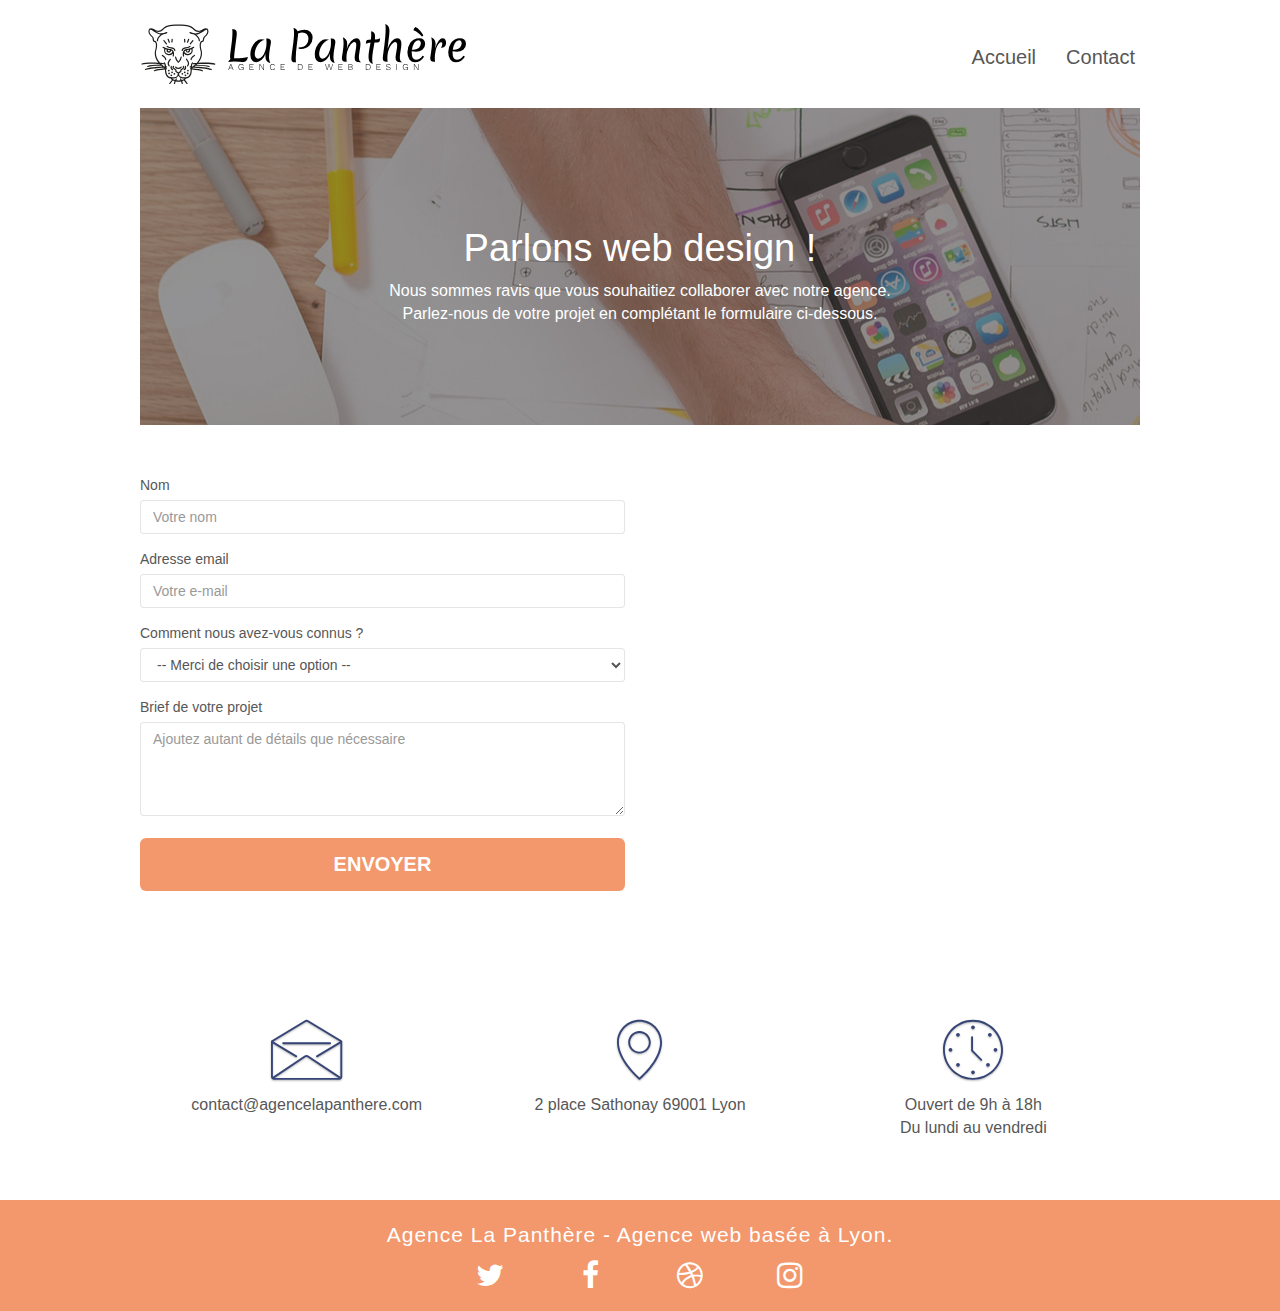
==== Page-contact.html @ b74ed794 "btn contact et correction img" ====
<!doctype html>
<html lang="fr">
<head>
    <meta charset="utf-8">
    <meta name="keywords" content="">
    <meta name="description" content="">
    <meta name="viewport" content="width=device-width, initial-scale=1, viewport-fit=cover">
    
	<link rel="shortcut icon" type="image/png" href="favicon.jpg">
	<link rel="stylesheet" href="https://cdnjs.cloudflare.com/ajax/libs/font-awesome/6.1.1/css/all.min.css" integrity="sha512-KfkfwYDsLkIlwQp6LFnl8zNdLGxu9YAA1QvwINks4PhcElQSvqcyVLLD9aMhXd13uQjoXtEKNosOWaZqXgel0g==" crossorigin="anonymous" referrerpolicy="no-referrer">
	<link rel="stylesheet" type="text/css" href="css/bootstrap.css">
	<link rel="stylesheet" type="text/css" href="style.css">
	<link rel="stylesheet" type="text/css" href="css/font-awesome.css">
	<link rel="stylesheet" type="text/css" href="css/et-line.css">
	
	<script src="/js/jquery-v2-1-0.min.js" defer></script>
	<script src="/js/bootstrap.min.js" defer></script>
	<script src="/js/blocs.min.js" defer></script>
	<script src="/js/jqBootstrapValidation.min.js" defer></script>
	<script src="/js/formHandler.min.js" defer></script>

    <title>page2</title>
    
<!-- Analytics -->
 
<!-- Analytics END -->
</head>
<body>

<!-- Principal conteneur -->
<div class="page-container">
    
<!-- bloc-0 -->
	<header class="bloc bgc-white l-bloc " id="bloc-0">
		<div class="container bloc-sm">
			<nav class="navbar row">

				<div class="navbar-header">
					<a class="navbar-brand" href="index.html">
						<img src="img/logo/agence-la-panthere-monochrome.svg" alt="atlanta web design logo" height="40">
					</a>

					<button id="nav-toggle" type="button" class="ui-navbar-toggle navbar-toggle" 
					data-toggle="collapse" data-target=".navbar-1">
						<span class="sr-only">Toggle navigation</span><span class="icon-bar"></span>
						<span class="icon-bar"></span>
						<span class="icon-bar"></span>
					</button>
				</div>

				<div class="collapse navbar-collapse navbar-1 special-dropdown-nav">
					<ul class="site-navigation nav navbar-nav">
						<li>
							<a href="index.html">Accueil</a>
						</li>
						<li>
							<a href="Page-contact.html">Contact</a>
						</li>
					</ul>
				</div>

			</nav>
		</div>
	</header>
	<!-- bloc-0 END -->

	
	<!-- <main> -->
	<div class="" id="bloc-6">

		<!-- bloc-6 -->
		<div class="container bloc-lg bg-banniere">

			<div class="row">

				<div class="col-sm-12">
					<h1 class="text-center hero-bloc-text tc-white">
						Parlons web design !
					</h1>
					<p class="text-center mg-lg tc-white tight-width-whitespace">
						Nous sommes ravis que vous souhaitiez collaborer avec notre agence.<br>
						Parlez-nous de votre projet en complétant le formulaire ci-dessous.
					</p>
				</div>
			</div>
		</div>
		<!-- bloc-6 END -->

		<!-- bloc-7 -->
		<div class="bloc bgc-white l-bloc" id="bloc-7">

		<div class="container bloc-md">
			<div class="row">

				<div class="col-sm-6">
					<form id="form_1" method="post" action="includes/form_1.php" novalidate data-success-msg="Your message has been sent." data-fail-msg="Sorry it seems that our mail server is not responding, Sorry for the inconvenience!">
						
						<div class="form-group">
							<label for="name">Nom</label>
							<input id="name" class="form-control" type="text" name="name" placeholder="Votre nom" required>
						</div>

						<div class="form-group">
							<label for="email">Adresse email</label>
							<input id="email" class="form-control" type="email" name="email" placeholder="Votre e-mail" required>
						</div>

						<div class="form-group">
							<label for="input_504">Comment nous avez-vous connus ?</label>
							<!-- <label>Comment nous avez-vous connus ?</label> -->
							<select class="form-control" required id="input_504" name="input_504">
								<option value="">-- Merci de choisir une option --</option>
								<!-- mettre la premiere en default et modifier le nom value 1 en un nom comprehensible pour créer les données après par exemple "bouche-oreille" -->
								<option value="value1">Bouche à oreille</option>
								<option value="">Site internet de la société</option>
								<option value="">Sur un forum de discussion</option>
								<option value="">Sur les réseaux sociaux (Facebook, Twitter...)</option>
								<option value="">Via un moteur de recherche (Google, Yahoo...)</option>
								<option value="">Via un autre site web (Annuaires...)</option>
								<option value="">Autre</option>
							</select>
						</div>

						<div class="form-group">
							<label for="message">Brief de votre projet<br></label>
							<textarea id="message" class="form-control" rows="4" cols="50" name="message" placeholder="Ajoutez autant de détails que nécessaire" required></textarea>
						</div> 

						<button class="bloc-button btn btn-lg btn-block cta-hero btn-atomic-tangerine" type="submit">
							Envoyer
						</button>

					</form>
				</div>

				<div class="col-sm-6">
					<div>
						<iframe src="https://www.google.com/maps/embed?pb=!1m18!1m12!1m3!1d2783.0831373703313!2d4.827973250972213!3d45.76952407900319!2m3!1f0!2f0!3f0!3m2!1i1024!2i768!4f13.1!3m3!1m2!1s0x47f4eb020f3664e9%3A0x13e3d71752922c1f!2s2%20Pl.%20Sathonay%2C%2069001%20Lyon!5e0!3m2!1sfr!2sfr!4v1665132279174!5m2!1sfr!2sfr"
								width="500" height="400" style="border:0;" allowfullscreen="" loading="lazy" referrerpolicy="no-referrer-when-downgrade">
						</iframe>
					</div>
				</div>

			</div>
		</div>

			<div class="container bloc-md">

				<div class="row voffset-lg med-width-whitespace">

					<div class="col-sm-4">
					
						<div class="text-center">
							<span class="et-icon-envelope sm-shadow icon-dark-slate-blue icons icon-lg"></span>
							<!-- <i class="icon-lg icon-dark-slate-blue icons sm-shadow icon-lg fa-regular fa-envelope text-center"></i> -->
							<p class="text-center">
								contact@agencelapanthere.com
							</p>
						</div>
				
					</div>

					<div class="col-sm-4">
						
						<div class="text-center">
							<span class="et-icon-map-pin sm-shadow icon-dark-slate-blue icons icon-lg"></span>
							<!-- <i class="icon-lg icon-dark-slate-blue icons sm-shadow icon-lg fa-solid fa-location-dot text-center"></i> -->
							<p class="text-center">
								2 place Sathonay
								69001 Lyon
							</p>
						</div>
				
					</div>

					<div class="col-sm-4">
		
						<div class="text-center">
							<span class="et-icon-clock sm-shadow icon-dark-slate-blue icons icon-lg"></span>
							<!-- <i class="icon-lg icon-dark-slate-blue icons sm-shadow icon-lg fa-regular fa-clock text-center"></i> -->
							<!-- <i class="fa-regular fa-calendar-days"></i> -->
							<!-- <span class="bi bi-clock icon-lg icon-dark-slate-blue icons sm-shadow icon-lg"></span> -->
							<p class="text-center">
								Ouvert de 9h à 18h<br>
								Du lundi au vendredi
							</p>
						</div>
		
					</div>


					</div>
			</div>
		</div>
		<!-- bloc-7 END -->

		

	</div>


	<!-- ScrollToTop Button -->
	<a class="bloc-button btn btn-d scrollToTop" onclick="scrollToTarget('1')"><span class="fa fa-chevron-up"></span></a>
	<!-- ScrollToTop Button END-->


	<!-- Footer - bloc-8 -->
	<footer class="bloc bgc-atomic-tangerine d-bloc" id="bloc-8">
		<div class="container bloc-sm">
			<div class="row">
				<div class="col-sm-12">
					<p class="text-center white">
						Agence La Panthère - Agence web basée à Lyon.<br>
					</p>
					<div class="row row-no-gutters social">
						<div class="col-sm-3">
							<div class="text-center">
								<a aria-label="lien-twitter" class="social" href="#">
									<span class="fa fa-twitter icon-md"></span>
								</a>
							</div>
						</div>
						<div class="col-sm-3">
							<div class="text-center">
								<a aria-label="lien facebook" class="social" href="#">
									<span class="fa fa-facebook icon-md"></span>
								</a>
							</div>
						</div>
						<div class="col-sm-3">
							<div class="text-center">
								<a aria-label="lien-dribble" class="social" href="#">
									<span class="fa fa-dribbble icon-md"></span></a>
							</div>
						</div>
						<div class="col-sm-3">
							<div class="text-center">
								<a aria-label="lien-instagram" class="social" href="#">
									<span class="fa fa-instagram icon-md"></span>
								</a>
							</div>
						</div>
					</div>
				</div>
			</div>
		</div>
	</footer>
	<!-- Footer - bloc-8 END -->

</div>
<!-- Principal conteneur END -->

</body>
</html>
---- style.css ----
body {
    margin: 0;
    padding: 0;
    background: #FFF;
    overflow-x: hidden;
    -webkit-font-smoothing: antialiased;
    -moz-osx-font-smoothing: grayscale;
}

a,
button {
    transition: all .3s ease-in-out;
    outline: none!important;
}

a:hover {
    text-decoration: none;
    cursor: pointer;
    transform:scale(1.1);
    color: #F3976C !important;
}


#page-loading-blocs-notifaction {
    position: fixed;
    top: 0;
    bottom: 0;
    width: 100%;
    z-index: 100000;
    background: #FFFFFF url("img/pageload-spinner.gif") no-repeat center center;
}

.bloc {
    width: 100%;
    clear: both;
    background: 50% 50% no-repeat;
    padding: 0 50px;
    -webkit-background-size: cover;
    -moz-background-size: cover;
    -o-background-size: cover;
    background-size: cover;
    position: relative;
}

.bloc .container {
    padding-left: 0;
    padding-right: 0;
}

.bloc-lg {
    padding: 100px 50px;
}

.bloc-md {
    padding: 50px;
}

.bloc-sm {
    padding: 20px 50px;
}

.bg-center,
.bg-l-edge,
.bg-r-edge,
.bg-t-edge,
.bg-b-edge,
.bg-tl-edge,
.bg-bl-edge,
.bg-tr-edge,
.bg-br-edge,
.bg-repeat {
    -webkit-background-size: auto!important;
    -moz-background-size: auto!important;
    -o-background-size: auto!important;
    background-size: auto!important;
}

.bg-repeat {
    background: repeat;
}

.bg-t-edge {
    background: top no-repeat;
}

.bloc-bg-texture::before {
    content: "";
    background-size: 2px 2px;
    position: absolute;
    top: 0;
    bottom: 0;
    left: 0;
    right: 0;
}

.texture-paper::before {
    background: url("img/textures/texture-paper.png");
    background-size: 280px 280px;
}

.b-parallax {
    background-attachment: fixed;
}

.d-bloc {
    color: rgba(255, 255, 255, .7);
}

.d-bloc button:hover {
    color: rgba(255, 255, 255, .9);
}

.d-bloc .icon-round,
.d-bloc .icon-square,
.d-bloc .icon-rounded,
.d-bloc .icon-semi-rounded-a,
.d-bloc .icon-semi-rounded-b {
    border-color: rgba(255, 255, 255, .9);
}

.d-bloc .divider-h span {
    border-color: rgba(255, 255, 255, .2);
}

.d-bloc .a-btn,
.d-bloc .navbar a,
.d-bloc .navbar-brand,
.d-bloc a .icon-sm,
.d-bloc a .icon-md,
.d-bloc a .icon-lg,
.d-bloc a .icon-xl,
.d-bloc h1 a,
.d-bloc h2 a,
.d-bloc h3 a,
.d-bloc h4 a,
.d-bloc h5 a,
.d-bloc h6 a,
.d-bloc p a {
    color: rgba(255, 255, 255, 1);
}

.d-bloc .a-btn:hover,
.d-bloc .navbar a:hover,
.d-bloc .navbar-brand:hover,
.d-bloc a:hover .icon-sm,
.d-bloc a:hover .icon-md,
.d-bloc a:hover .icon-lg,
.d-bloc a:hover .icon-xl,
.d-bloc h1 a:hover,
.d-bloc h2 a:hover,
.d-bloc h3 a:hover,
.d-bloc h4 a:hover,
.d-bloc h5 a:hover,
.d-bloc h6 a:hover,
.d-bloc p a:hover {
    color: rgba(255, 255, 255, 1);
}

.d-bloc .navbar-toggle .icon-bar {
    background: rgba(255, 255, 255, 1);
}

.d-bloc .btn-wire,
.d-bloc .btn-wire:hover {
    color: rgba(255, 255, 255, 1);
    border-color: rgba(255, 255, 255, 1);
}

.d-bloc .panel {
    color: rgba(0, 0, 0, .5);
}

.d-bloc .panel button:hover {
    color: rgba(0, 0, 0, .7);
}

.d-bloc .panel icon {
    border-color: rgba(0, 0, 0, .7);
}

.d-bloc .panel .divider-h span {
    border-color: rgba(0, 0, 0, .1);
}

.d-bloc .panel .a-btn {
    color: rgba(0, 0, 0, .6);
}

.d-bloc .panel .a-btn:hover {
    color: rgba(0, 0, 0, 1);
}

.d-bloc .panel .btn-wire,
.d-bloc .panel .btn-wire:hover {
    color: rgba(0, 0, 0, .7);
    border-color: rgba(0, 0, 0, .3);
}

.d-bloc .panel,
.l-bloc {
    color: rgba(0, 0, 0, .5);
}

.d-bloc .panel button:hover,
.l-bloc button:hover {
    color: rgba(0, 0, 0, .7);
}

.l-bloc .icon-round,
.l-bloc .icon-square,
.l-bloc .icon-rounded,
.l-bloc .icon-semi-rounded-a,
.l-bloc .icon-semi-rounded-b {
    border-color: rgba(0, 0, 0, .7);
}

.d-bloc .panel .divider-h span,
.l-bloc .divider-h span {
    border-color: rgba(0, 0, 0, .1);
}

.d-bloc .panel .a-btn,
.l-bloc .a-btn,
.l-bloc .navbar a,
.l-bloc .navbar-brand,
.l-bloc a .icon-sm,
.l-bloc a .icon-md,
.l-bloc a .icon-lg,
.l-bloc a .icon-xl,
.l-bloc h1 a,
.l-bloc h2 a,
.l-bloc h3 a,
.l-bloc h4 a,
.l-bloc h5 a,
.l-bloc h6 a,
.l-bloc p a {
    color: rgba(0, 0, 0, 1);
}

.d-bloc .panel .a-btn:hover,
.l-bloc .a-btn:hover,
.l-bloc .navbar a:hover,
.l-bloc .navbar-brand:hover,
.l-bloc a:hover .icon-sm,
.l-bloc a:hover .icon-md,
.l-bloc a:hover .icon-lg,
.l-bloc a:hover .icon-xl,
.l-bloc h1 a:hover,
.l-bloc h2 a:hover,
.l-bloc h3 a:hover,
.l-bloc h4 a:hover,
.l-bloc h5 a:hover,
.l-bloc h6 a:hover,
.l-bloc p a:hover {
    color: rgba(0, 0, 0, 1);
}

.l-bloc .navbar-toggle .icon-bar {
    color: rgba(0, 0, 0, .6);
}

.d-bloc .panel .btn-wire,
.d-bloc .panel .btn-wire:hover,
.l-bloc .btn-wire,
.l-bloc .btn-wire:hover {
    color: rgba(0, 0, 0, .7);
    border-color: rgba(0, 0, 0, .3);
}

.voffset {
    margin-top: 30px;
}

.voffset-lg {
    margin-top: 80px;
}

.row-no-gutters {
    margin-right: 0;
    margin-left: 0;
}

.row.row-no-gutters > [class^="col-"],
.row.row-no-gutters > [class*=" col-"] {
    padding-right: 0;
    padding-left: 0;
}

#bloc-1-hero h1 {
    font-size: 40px;
}

.navbar {
    margin-bottom: 0;
    z-index: 1;
}

.navbar-brand {
    height: auto;
    padding: 3px 15px;
    font-size: 25px;
    font-weight: normal;
    font-weight: 600;
    line-height: 44px;
}

.navbar-brand img {
    max-height: 200px;
    margin: 0 5px 0 0;
    display: inline;
    height:60px;
}

.navbar-brand img[src$=svg] {
    min-width: 100px;
}

.nav-center .navbar-brand img {
    margin: 0;
}

.navbar .nav {
    padding-top: 2px;
    margin-right: -16px;
    float: right;
    z-index: 1;
}

.nav > li {
    float: left;
    margin-top: 4px;
    font-size: 16px;
}

.navbar-nav .open .dropdown-menu > li > a {
    text-align: inherit;
}

.nav > li a:hover,
.nav > li a:focus {
    background: transparent;
}

.navbar-toggle {
    margin: 10px 10px 0 0;
    border: 0px;
}

.navbar-toggle:hover {
    background: transparent!important;
}

.navbar-toggle .icon-bar {
    background-color: rgba(0, 0, 0, .5);
    width: 26px;
}

.nav-invert .navbar .nav {
    float: left;
}

.nav-invert .navbar-header,
.nav-invert .navbar-brand {
    float: right;
    position: relative;
    z-index: 2;
}

@media (min-width: 768px) {
    .site-navigation {
        position: absolute;
        top: 50%;
        right: 20px;
        transform: translate(0, -50%);
        -webkit-transform: translateY(-50%);
    }
    .nav > li .dropdown-menu a,
    .nav > li .dropdown-menu a:hover {
        color: #484848;
    }
    .nav-invert .site-navigation {
        left: 0;
        right: 0;
    }
    .nav-center {
        text-align: center;
    }
    .nav-center .navbar-header {
        width: 100%;
    }
    .nav-center .navbar-header,
    .nav-center .navbar-brand,
    .nav-center .nav > li {
        float: none;
        display: inline-block;
    }
    .nav-center .site-navigation {
        position: relative;
        width: 100%;
        right: 0;
        margin-right: 0px;
        margin-top: 20px;
    }
    .nav-center.mini-nav .navbar-toggle {
        float: none;
        margin: 10px auto 0;
    }
}

.nav > li > .dropdown a {
    background: none!important;
    display: block;
    padding: 14px 15px;
}

nav .caret {
    margin: 0 5px;
}

.dropdown-menu .dropdown-menu {
    top: -8px;
    left: 100%;
}

.dropdown-menu .dropmenu-flow-right {
    top: 100%;
    left: 0;
    margin-left: -1px;
    border-top-left-radius: 0;
    border-top-right-radius: 0;
}

.dropdown-menu .dropdown span {
    border: 4px solid black;
    border-top-color: transparent;
    border-right-color: transparent;
    border-bottom-color: transparent;
    margin: 6px -5px 0 0!important;
    float: right;
}

.mg-md {
    margin-top: 10px;
    margin-bottom: 20px;
}

.mg-lg {
    margin-top: 10px;
    margin-bottom: 40px;
}

.btn {
    margin: 0 5px 5px 0;
}

.btn.pull-right {
    margin: 0 0 5px 5px;
}

.btn-d,
.btn-d:hover,
.btn-d:focus {
    color: #FFF;
    background: rgba(0, 0, 0, .3);
}

button {
    outline: none!important;
}

.btn-rd {
    border-radius: 40px;
}

.btn-clean {
    border: 1px solid rgba(0, 0, 0, .08);
    border-bottom-color: rgba(0, 0, 0, .1);
    text-shadow: 0 1px 0 rgba(0, 0, 1, .1);
    box-shadow: 0 1px 3px rgba(0, 0, 1, .25), inset 0 1px 0 0 rgba(255, 255, 255, .15);
}

.icon-md {
    font-size: 30px!important;
}

.icon-lg {
    font-size: 60px!important;
}

.sm-shadow {
    text-shadow: 0 1px 2px rgba(0, 0, 0, .3);
}

.panel-sq,
.panel-sq .panel-heading,
.panel-sq .panel-footer {
    border-radius: 0;
}

.panel-rd {
    border-radius: 30px;
}

.panel-rd .panel-heading {
    border-radius: 29px 29px 0 0;
}

.panel-rd .panel-footer {
    border-radius: 0 0 29px 29px;
}

.form-control {
    border-color: rgba(0, 0, 0, .1);
    box-shadow: none;
}

.scrollToTop {
    width: 40px;
    height: 40px;
    position: fixed;
    bottom: 20px;
    right: 20px;
    opacity: 0;
    z-index: 500;
    transition: all .3s ease-in-out;
}

.scrollToTop span {
    margin-top: 6px;
}

.showScrollTop {
    font-size: 14px;
    opacity: 1;
}

a[data-lightbox] {
    position: relative;
    display: block;
    text-align: center;
}

a[data-lightbox]:hover::before {
    content: "+";
    font-family: "HelveticaNeue-Light", "Helvetica Neue Light", "Helvetica Neue", Helvetica, Arial;
    font-size: 32px;
    width: 50px;
    height: 50px;
    margin-left: -25px;
    border-radius: 50%;
    background: rgba(0, 0, 0, .6);
    color: #FFF;
    font-weight: 100;
    z-index: 1;
    position: absolute;
    top: 50%;
    transform: translateY(-50%);
    -webkit-transform: translateY(-50%);
}

a[data-lightbox]:hover img {
    opacity: 0.6;
    -webkit-animation-fill-mode: none;
    animation-fill-mode: none;
}

#lightbox-modal {
    display: flex;
    align-items: center;
}

#lightbox-modal .modal-dialog {
    width: 90%;
    max-width: 900px;
    margin: 0 auto 0;
}

#lightbox-modal .modal-dialog img {
    max-height: 90vh;
    margin: 0 auto;
}

.lightbox-caption {
    padding: 20px;
    color: #FFF;
    background: rgba(0, 0, 0, .5);
    position: absolute;
    left: 15px;
    right: 15px;
    bottom: 5px;
}

.close-lightbox {
    color: #FFF;
    font-size: 30px;
    position: absolute;
    top: 20px;
    right: 20px;
    z-index: 20;
    background: rgba(0, 0, 0, .5);
    border: none;
    line-height: 30px;
    padding: 0 9px 5px;
    opacity: 0.3;
}

.close-lightbox:hover,
.next-lightbox:hover,
.prev-lightbox:hover {
    opacity: 1.0;
    color: #FFF;
}

.next-lightbox,
.prev-lightbox {
    font-size: 20px;
    color: rgba(255, 255, 255, .9);
    background: rgba(0, 0, 0, .5);
    transition: all .3s ease-in-out;
    position: absolute;
    top: 45%;
    z-index: 1;
    opacity: 0.4;
}

.next-lightbox {
    padding: 6px 8px 1px 13px;
    right: 25px;
}

.prev-lightbox {
    padding: 6px 13px 1px 10px;
    left: 25px;
}

.snapshot-lb .modal-body {
    padding-bottom: 45px;
}

.snapshot-lb .lightbox-caption {
    padding: 0;
    color: rgba(0, 0, 0, .5);
    background: none;
}

h1,
h2,
h3,
h4,
h5,
h6,
p,
label,
.btn,
a {
    font-family: "helvetica";
    font-weight: 400;
    color: #575757!important;
}

.container {
    max-width: 1000px;
}

.hero-bloc-text {
    font-size: 38px;
}

.hero-bloc-text-sub {
    font-size: 36px;
}

.statement-bloc-text {
    line-height: 26px;
    font-style: italic;
    font-size: 20px;
    text-align: center;
    font-weight: lighter;
    max-width: 520px;
    margin: auto auto auto auto;
}

p {
    font-size: 16px;
}

.tight-width-whitespace {
    max-width: 600px;
    margin: auto auto auto auto;
}

.h1 {
    font-size: 20px;
    font-family: "Open Sans";
}

.cta-hero {
    margin-top: 22px;
    color: #FFFFFF!important;
    text-transform: uppercase;
    padding: 12px 28px 12px 28px;
    font-size: 20px;
    font-weight: 700;
}

.social {
    max-width: 400px;
    margin: auto auto auto auto;
}

h2 {
    font-size: 26px;
    line-height: 1.4em;
}

h3 {
    font-size: 15px;
    text-transform: uppercase;
    font-weight: 700;
    color: #333333!important;
}

.med-width-whitespace {
    max-width: 1100px;
    margin: auto auto auto auto;
    box-shadow: 0px 0px 0px #000000;
}

h1 {
    color: #333333!important;
}

h4 {
    color: #333333!important;
}

.icons {
    margin-bottom: 14px;
    margin-top: 24px;
}

.white {
    color: #FFFFFF!important;
}

.portfolio-thumb {
    margin-bottom: 24px;
}

.portfolio-row {
    margin-bottom: 44px;
    margin-top: 50px;
}

.avatar {
    box-shadow: 0px 4px 9px rgba(0, 0, 0, 0.3);
}

.black-background {
    background-color: rgba(165, 147, 99, 0.8); 
    padding: 40px 40px 40px 40px;
}

.bold-link {
    font-weight: 900;
    text-decoration: underline!important;
}

.bgc-white {
    background-color: #FFFFFF;
}

.bgc-dark-slate-blue {
    background-color: #364577;
}

.bgc-atomic-tangerine {
    background-color: #F3976C;
}

.tc-white {
    color: white!important;
}

/* BOUTON INITIAL */
.btn-atomic-tangerine {
    background: #F3976C;
    color: #FFFFFF!important;
}

.btn-atomic-tangerine:hover {
    background: #c27956!important;
    color: #FFFFFF!important;
}

/* BOUTON VARIANTE PROPOSEE - DEBUT*/
.btn-atomic-tangerine-variante {
    color: black!important;
    background:white;
    border: 6px solid #F3976C;
}

.btn-atomic-tangerine-variante:hover {
    background: #c27956!important;
    color: #FFFFFF!important;
}
/* BOUTON VARIANTE PROPOSEE - FIN */


.ltc-white {
    color: #FFFFFF!important;
}

.ltc-white:hover {
    color: #cccccc!important;
}

.ltc-atomic-tangerine {
    color: #F3976C!important;
}

.ltc-atomic-tangerine:hover {
    color: #c27956!important;
}

.icon-dark-slate-blue {
    color: #364577!important;
    border-color: #364577!important;
}

.bg-dots-bg {
    background-image: url("img/textures/dots-bg.png");
}

.bg-lines-h2-bg {
    background-image: url("img/textures/lines-h2-bg.png");
}

.bg-banniere {
    background-image: url("img/hero/hero-1600.jpg");
    
}

.bg-presentation {
    background-image: url("img/banners/banner-800.jpg");
}



@media (max-width: 1024px) {
    .bloc {
        padding-left: 20px;
        padding-right: 20px;
    }
    .bloc.full-width-bloc,
    .bloc-tile-2.full-width-bloc .container,
    .bloc-tile-3.full-width-bloc .container,
    .bloc-tile-4.full-width-bloc .container {
        padding-left: 0;
        padding-right: 0;
    }
}

@media (max-width: 992px) and (min-width: 768px) {
    .navbar .nav {
        max-width: 80%
    }
    .nav-center.navbar .nav {
        max-width: 100%
    }
}

@media only screen and (min-device-width: 768px) and (max-device-width: 1024px) and (orientation: landscape) {
    .b-parallax {
        background-attachment: scroll;
    }
}

@media only screen and (min-device-width: 1024px) and (max-device-width: 1366px) and (-webkit-min-device-pixel-ratio: 1.5) {
    .b-parallax {
        background-attachment: scroll;
    }
}

@media (max-width: 991px) {
    .container {
        width: 100%;
    }
    .b-parallax {
        background-attachment: scroll;
    }
    .page-container,
    #hero-bloc {
        overflow-x: hidden;
        position: relative;
    }
    .bloc {
        padding-left: constant(safe-area-inset-left);
        padding-right: constant(safe-area-inset-right);
    }
    .bloc-group,
    .bloc-group .bloc {
        display: block;
        width: 100%;
    }
    .bloc-fill-screen .fill-bloc-top-edge,
    .bloc-fill-screen .fill-bloc-bottom-edge {
        padding: 0 20px;
        padding-left: constant(safe-area-inset-left);
        padding-right: constant(safe-area-inset-right);
    }
}

@media (max-width: 767px) {
    .page-container {
        overflow-x: hidden;
        position: relative;
    }
    h1,
    h2,
    h3,
    h4,
    h5,
    h6,
    p,
    #disqus_thread {
        padding-left: 10px!important;
        padding-right: 10px!important;
    }
    .b-parallax {
        background-attachment: scroll;
    }
    .navbar .nav {
        padding-top: 0;
        border-top: 1px solid rgba(0, 0, 0, .2);
        float: none!important;
    }
    .navbar.row {
        margin-left: 0;
        margin-right: 0;
    }
    .site-navigation {
        position: inherit;
        transform: none;
        -webkit-transform: none;
        -ms-transform: none;
    }
    .nav > li {
        margin-top: 0;
        border-bottom: 1px solid rgba(0, 0, 0, .1);
        background: rgba(0, 0, 0, .05);
        text-align: left;
        padding-left: 15px;
        width: 100%;
    }
    .nav > li:hover {
        background: rgba(0, 0, 0, .08);
    }
    .dropdown .dropdown a .caret {
        float: none;
        margin: 5px 0 0 10px!important;
        border: 4px solid black;
        border-bottom-color: transparent;
        border-right-color: transparent;
        border-left-color: transparent;
    }
    #hero-bloc .navbar .nav {
        background: rgba(0, 0, 0, .8);
    }
    #hero-bloc .navbar .nav a {
        color: rgba(255, 255, 255, .6);
    }
    .hero {
        padding: 50px 0;
    }
    .hero-nav {
        left: -1px;
        right: -1px;
    }
    .navbar-collapse {
        padding: 0;
        overflow-x: hidden;
        -webkit-box-shadow: none;
        box-shadow: none;
    }
    .navbar-brand img {
        max-height: 40px;
        width: auto;
    }
    .nav-invert .navbar-header {
        float: none;
        width: 100%;
    }
    .nav-invert .navbar-toggle {
        float: left;
        margin-left: 10px;
    }
    .bloc {
        padding-left: 0;
        padding-right: 0;
    }
    .bloc-xxl,
    .bloc-xl,
    .bloc-lg {
        padding: 40px 0;
    }
    .bloc-sm,
    .bloc-md {
        padding-left: 0;
        padding-right: 0;
    }
    .bloc-tile-2 .container,
    .bloc-tile-3 .container,
    .bloc-tile-4 .container,
    .bloc-fill-screen .fill-bloc-top-edge,
    .bloc-fill-screen .fill-bloc-bottom-edge {
        padding-left: 0;
        padding-right: 0;
    }
    .a-block {
        padding: 0 10px;
    }
    .btn-dwn {
        display: none;
    }
    .voffset {
        margin-top: 5px;
    }
    .voffset-md {
        margin-top: 20px;
    }
    .voffset-lg {
        margin-top: 30px;
    }
    form {
        padding: 5px;
    }
    .close-lightbox {
        display: inline-block;
    }
    .blocsapp-device-iphone5 {
        background-size: 216px 425px;
        padding-top: 60px;
        width: 216px;
        height: 425px;
    }
    .blocsapp-device-iphone5 img {
        width: 180px;
        height: 320px;
    }
}

@media (max-width: 400px) {
    .bloc {
        padding-left: 0;
        padding-right: 0;
    }
}

@media (max-width: 767px) {
    .bloc-mob-center-text {
        text-align: center;
    }
}

/* MINE*/

figure p{
    font-size:20px !important;
}

blockquote p::before{
    content: '\201C';
}
blockquote p::after{
    content: '\201D';
}

cite {
    font-style: normal;
}
cite span{
    text-transform: capitalize;
}

i .fa-regular{
    font-weight: 400;
}
figcaption{
    font-size:20px;
}


#bloc-2-services .text-center p{
    font-size: 22px;
    padding:0 10%;
}

#bloc-2-services .text-center strong{
    font-size: 20px;
    padding:0 10%;
}

#bloc-3-what-i-do h2{
    font-size:22px;
}

#bloc-3-what-i-do p{
    font-size:16px;
}


#bloc-4-portfolio .portfolio-row h3{
    font-size: 20px;
}

#bloc-4-portfolio .portfolio-row p{
    font-size: 18px;
}

.scrollToTop span{
    color: white !important;
}

#bloc-5-cta h2{
    font-size: 28px;
}

#bloc-8 p{
    font-size: 21px;
    letter-spacing: 1px;
}

@media only screen and (min-device-width: 1024px) and (max-device-width: 1366px) and (-webkit-min-device-pixel-ratio: 1.5) {
    .bg-banniere{

        background-image: url("img/hero/hero-1600.jpg");
    }
}

/* @media (max-width: 1024px) {
    .bg-banniere{

        background-image: url("img/hero/hero-768-454.jpg");
    }
} */

@media only screen and (min-device-width: 768px) and (max-device-width: 1024px) and (orientation: landscape) {
    .bg-banniere{
        background-image: url("img/hero/hero-1025-464.jpg");
    }
}



@media (max-width: 767px) {
    .bg-banniere{
   
        background-image: url("img/hero/hero-Billboard-970.jpg");
    }
}

@media (max-width: 425px) {
    .bg-banniere{
        background-image: url("img/hero/hero-Billboard-970.jpg");
      
    }
}
@media (max-width: 375px) {
    .bg-banniere{
        background-image: url("img/hero/hero-Billboard-970.jpg");
    
    }
}
@media (max-width: 320px) {
    .bg-banniere{
        background-image: url("img/hero/hero-425-333.jpg");
      
    }
}
---- css/et-line.css ----
@font-face {
    font-family: et-line;
    src: url(../fonts/et-line.eot);
    src: url(../fonts/et-line.eot?#iefix) format('embedded-opentype'), url(../fonts/et-line.woff) format('woff'), url(../fonts/et-line.ttf) format('truetype'), url(../fonts/et-line.svg#et-line) format('svg');
    font-weight: 400;
    font-style: normal
}

.et-icon-adjustments,
.et-icon-alarmclock,
.et-icon-anchor,
.et-icon-aperture,
.et-icon-attachment,
.et-icon-bargraph,
.et-icon-basket,
.et-icon-beaker,
.et-icon-bike,
.et-icon-book-open,
.et-icon-briefcase,
.et-icon-browser,
.et-icon-calendar,
.et-icon-camera,
.et-icon-caution,
.et-icon-chat,
.et-icon-circle-compass,
.et-icon-clipboard,
.et-icon-clock,
.et-icon-cloud,
.et-icon-compass,
.et-icon-desktop,
.et-icon-dial,
.et-icon-document,
.et-icon-documents,
.et-icon-download,
.et-icon-dribbble,
.et-icon-edit,
.et-icon-envelope,
.et-icon-expand,
.et-icon-facebook,
.et-icon-flag,
.et-icon-focus,
.et-icon-gears,
.et-icon-genius,
.et-icon-gift,
.et-icon-global,
.et-icon-globe,
.et-icon-googleplus,
.et-icon-grid,
.et-icon-happy,
.et-icon-hazardous,
.et-icon-heart,
.et-icon-hotairballoon,
.et-icon-hourglass,
.et-icon-key,
.et-icon-laptop,
.et-icon-layers,
.et-icon-lifesaver,
.et-icon-lightbulb,
.et-icon-linegraph,
.et-icon-linkedin,
.et-icon-lock,
.et-icon-magnifying-glass,
.et-icon-map,
.et-icon-map-pin,
.et-icon-megaphone,
.et-icon-mic,
.et-icon-mobile,
.et-icon-newspaper,
.et-icon-notebook,
.et-icon-paintbrush,
.et-icon-paperclip,
.et-icon-pencil,
.et-icon-phone,
.et-icon-picture,
.et-icon-pictures,
.et-icon-piechart,
.et-icon-presentation,
.et-icon-pricetags,
.et-icon-printer,
.et-icon-profile-female,
.et-icon-profile-male,
.et-icon-puzzle,
.et-icon-quote,
.et-icon-recycle,
.et-icon-refresh,
.et-icon-ribbon,
.et-icon-rss,
.et-icon-sad,
.et-icon-scissors,
.et-icon-scope,
.et-icon-search,
.et-icon-shield,
.et-icon-speedometer,
.et-icon-strategy,
.et-icon-streetsign,
.et-icon-tablet,
.et-icon-target,
.et-icon-telescope,
.et-icon-toolbox,
.et-icon-tools,
.et-icon-tools-2,
.et-icon-trophy,
.et-icon-tumblr,
.et-icon-twitter,
.et-icon-upload,
.et-icon-video,
.et-icon-wallet,
.et-icon-wine {
    font-family: et-line;
    speak: none;
    font-style: normal;
    font-weight: 400;
    font-variant: normal;
    text-transform: none;
    line-height: 1;
    -webkit-font-smoothing: antialiased;
    -moz-osx-font-smoothing: grayscale;
    display: inline-block
}

.et-icon-mobile:before {
    content: "\e000"
}

.et-icon-laptop:before {
    content: "\e001"
}

.et-icon-desktop:before {
    content: "\e002"
}

.et-icon-tablet:before {
    content: "\e003"
}

.et-icon-phone:before {
    content: "\e004"
}

.et-icon-document:before {
    content: "\e005"
}

.et-icon-documents:before {
    content: "\e006"
}

.et-icon-search:before {
    content: "\e007"
}

.et-icon-clipboard:before {
    content: "\e008"
}

.et-icon-newspaper:before {
    content: "\e009"
}

.et-icon-notebook:before {
    content: "\e00a"
}

.et-icon-book-open:before {
    content: "\e00b"
}

.et-icon-browser:before {
    content: "\e00c"
}

.et-icon-calendar:before {
    content: "\e00d"
}

.et-icon-presentation:before {
    content: "\e00e"
}

.et-icon-picture:before {
    content: "\e00f"
}

.et-icon-pictures:before {
    content: "\e010"
}

.et-icon-video:before {
    content: "\e011"
}

.et-icon-camera:before {
    content: "\e012"
}

.et-icon-printer:before {
    content: "\e013"
}

.et-icon-toolbox:before {
    content: "\e014"
}

.et-icon-briefcase:before {
    content: "\e015"
}

.et-icon-wallet:before {
    content: "\e016"
}

.et-icon-gift:before {
    content: "\e017"
}

.et-icon-bargraph:before {
    content: "\e018"
}

.et-icon-grid:before {
    content: "\e019"
}

.et-icon-expand:before {
    content: "\e01a"
}

.et-icon-focus:before {
    content: "\e01b"
}

.et-icon-edit:before {
    content: "\e01c"
}

.et-icon-adjustments:before {
    content: "\e01d"
}

.et-icon-ribbon:before {
    content: "\e01e"
}

.et-icon-hourglass:before {
    content: "\e01f"
}

.et-icon-lock:before {
    content: "\e020"
}

.et-icon-megaphone:before {
    content: "\e021"
}

.et-icon-shield:before {
    content: "\e022"
}

.et-icon-trophy:before {
    content: "\e023"
}

.et-icon-flag:before {
    content: "\e024"
}

.et-icon-map:before {
    content: "\e025"
}

.et-icon-puzzle:before {
    content: "\e026"
}

.et-icon-basket:before {
    content: "\e027"
}

.et-icon-envelope:before {
    content: "\e028"
}

.et-icon-streetsign:before {
    content: "\e029"
}

.et-icon-telescope:before {
    content: "\e02a"
}

.et-icon-gears:before {
    content: "\e02b"
}

.et-icon-key:before {
    content: "\e02c"
}

.et-icon-paperclip:before {
    content: "\e02d"
}

.et-icon-attachment:before {
    content: "\e02e"
}

.et-icon-pricetags:before {
    content: "\e02f"
}

.et-icon-lightbulb:before {
    content: "\e030"
}

.et-icon-layers:before {
    content: "\e031"
}

.et-icon-pencil:before {
    content: "\e032"
}

.et-icon-tools:before {
    content: "\e033"
}

.et-icon-tools-2:before {
    content: "\e034"
}

.et-icon-scissors:before {
    content: "\e035"
}

.et-icon-paintbrush:before {
    content: "\e036"
}

.et-icon-magnifying-glass:before {
    content: "\e037"
}

.et-icon-circle-compass:before {
    content: "\e038"
}

.et-icon-linegraph:before {
    content: "\e039"
}

.et-icon-mic:before {
    content: "\e03a"
}

.et-icon-strategy:before {
    content: "\e03b"
}

.et-icon-beaker:before {
    content: "\e03c"
}

.et-icon-caution:before {
    content: "\e03d"
}

.et-icon-recycle:before {
    content: "\e03e"
}

.et-icon-anchor:before {
    content: "\e03f"
}

.et-icon-profile-male:before {
    content: "\e040"
}

.et-icon-profile-female:before {
    content: "\e041"
}

.et-icon-bike:before {
    content: "\e042"
}

.et-icon-wine:before {
    content: "\e043"
}

.et-icon-hotairballoon:before {
    content: "\e044"
}

.et-icon-globe:before {
    content: "\e045"
}

.et-icon-genius:before {
    content: "\e046"
}

.et-icon-map-pin:before {
    content: "\e047"
}

.et-icon-dial:before {
    content: "\e048"
}

.et-icon-chat:before {
    content: "\e049"
}

.et-icon-heart:before {
    content: "\e04a"
}

.et-icon-cloud:before {
    content: "\e04b"
}

.et-icon-upload:before {
    content: "\e04c"
}

.et-icon-download:before {
    content: "\e04d"
}

.et-icon-target:before {
    content: "\e04e"
}

.et-icon-hazardous:before {
    content: "\e04f"
}

.et-icon-piechart:before {
    content: "\e050"
}

.et-icon-speedometer:before {
    content: "\e051"
}

.et-icon-global:before {
    content: "\e052"
}

.et-icon-compass:before {
    content: "\e053"
}

.et-icon-lifesaver:before {
    content: "\e054"
}

.et-icon-clock:before {
    content: "\e055"
}

.et-icon-aperture:before {
    content: "\e056"
}

.et-icon-quote:before {
    content: "\e057"
}

.et-icon-scope:before {
    content: "\e058"
}

.et-icon-alarmclock:before {
    content: "\e059"
}

.et-icon-refresh:before {
    content: "\e05a"
}

.et-icon-happy:before {
    content: "\e05b"
}

.et-icon-sad:before {
    content: "\e05c"
}

.et-icon-facebook:before {
    content: "\e05d"
}

.et-icon-twitter:before {
    content: "\e05e"
}

.et-icon-googleplus:before {
    content: "\e05f"
}

.et-icon-rss:before {
    content: "\e060"
}

.et-icon-tumblr:before {
    content: "\e061"
}

.et-icon-linkedin:before {
    content: "\e062"
}

.et-icon-dribbble:before {
    content: "\e063"
}
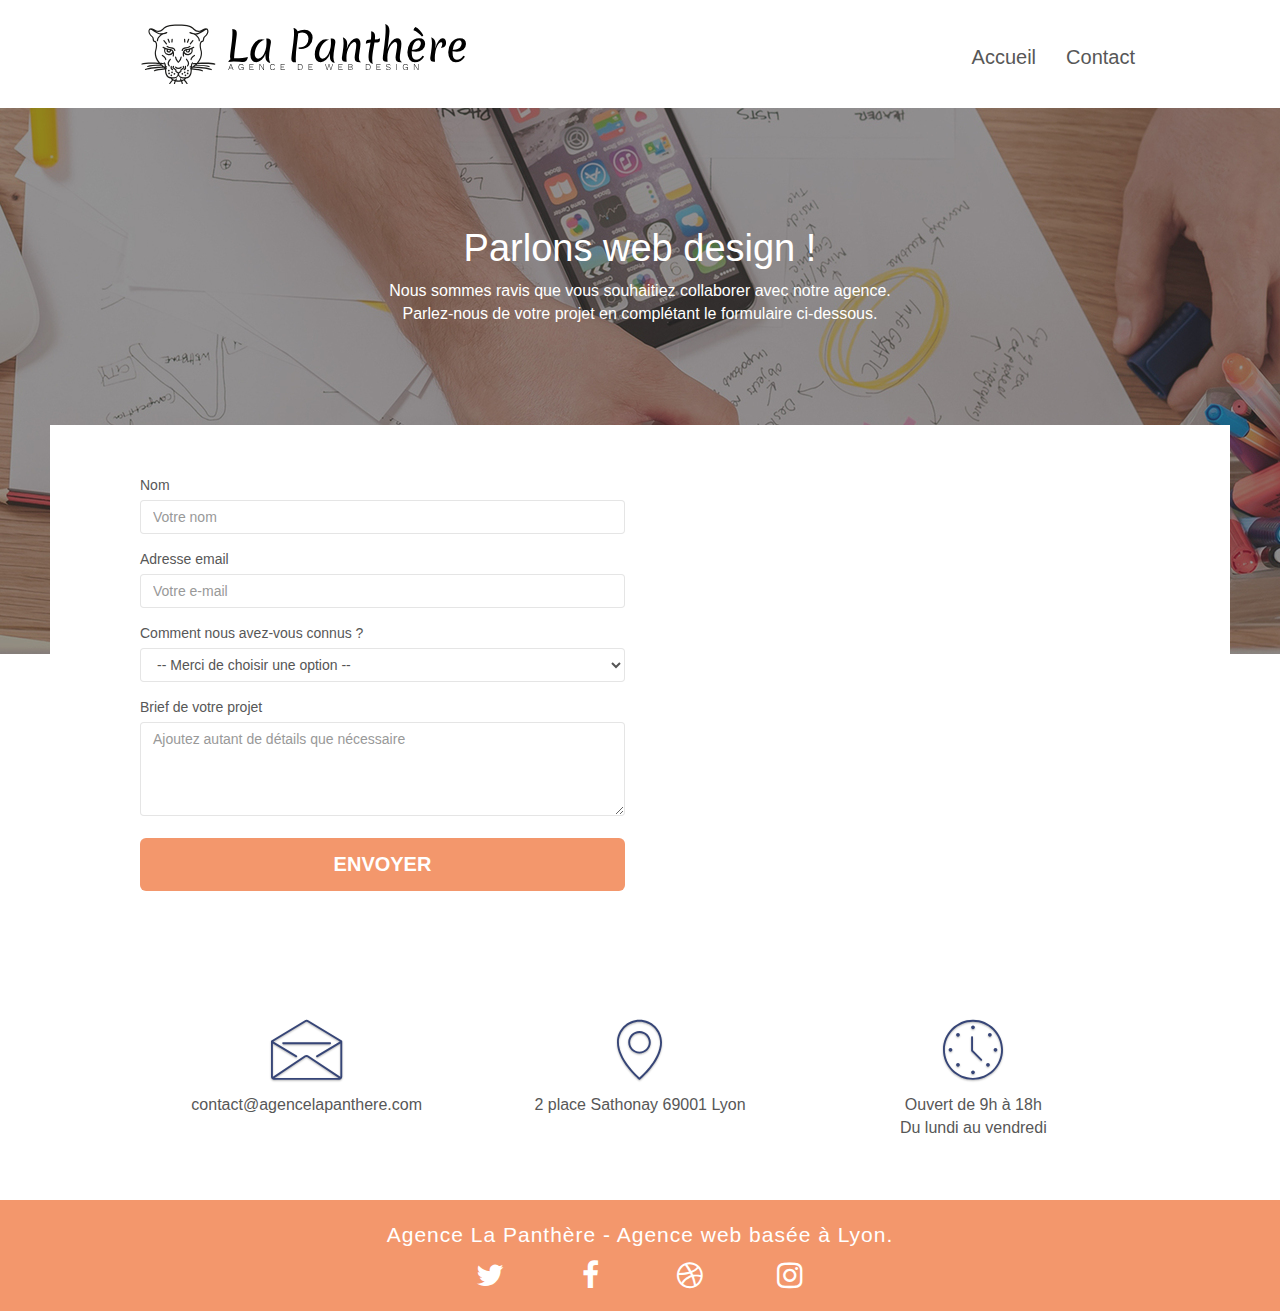
==== commit 36b560c8: "ajout dimensions img" ====
--- a/Page-contact.html
+++ b/Page-contact.html
@@ -2,8 +2,8 @@
 <html lang="fr">
 <head>
     <meta charset="utf-8">
-    <meta name="keywords" content="">
-    <meta name="description" content="">
+	<meta name="keywords" content="Agence de web design, Développement web, ERP/CRM, Application, E-comerce, Référencement, Google | La Panthère">
+    <meta name="description" content="L'agence La Panthère est une agence de web design qui aide les entreprises à devenir attractives et visibles sur Internet">
     <meta name="viewport" content="width=device-width, initial-scale=1, viewport-fit=cover">
     
 	<link rel="shortcut icon" type="image/png" href="favicon.jpg">
@@ -66,10 +66,10 @@
 
 	
 	<!-- <main> -->
-	<div class="" id="bloc-6">
+	<div class="bloc bg-banniere d-bloc bg-t-edge bloc-bg-texture b-parallax" id="bloc-6">
 
 		<!-- bloc-6 -->
-		<div class="container bloc-lg bg-banniere">
+		<div class="container bloc-lg">
 
 			<div class="row">
 
--- a/style.css
+++ b/style.css
@@ -1052,8 +1052,8 @@
 
 @media (max-width: 400px) {
     .bloc {
-        padding-left: 0;
-        padding-right: 0;
+        padding-left: 6px;
+        padding-right: 6px;
     }
 }
 
@@ -1116,7 +1116,13 @@
 
 #bloc-4-portfolio .portfolio-row p{
     font-size: 18px;
-}
+    padding-bottom:50px;
+}
+
+#bloc-4-portfolio .portfolio-row a:hover{
+    transform:scale(1);
+}
+
 
 .scrollToTop span{
     color: white !important;
@@ -1130,6 +1136,10 @@
     font-size: 21px;
     letter-spacing: 1px;
 }
+
+/* #bloc-6 .bg-banniere-var{
+    background-image: url("img/hero/hero-1025-464.jpg");
+} */
 
 @media only screen and (min-device-width: 1024px) and (max-device-width: 1366px) and (-webkit-min-device-pixel-ratio: 1.5) {
     .bg-banniere{
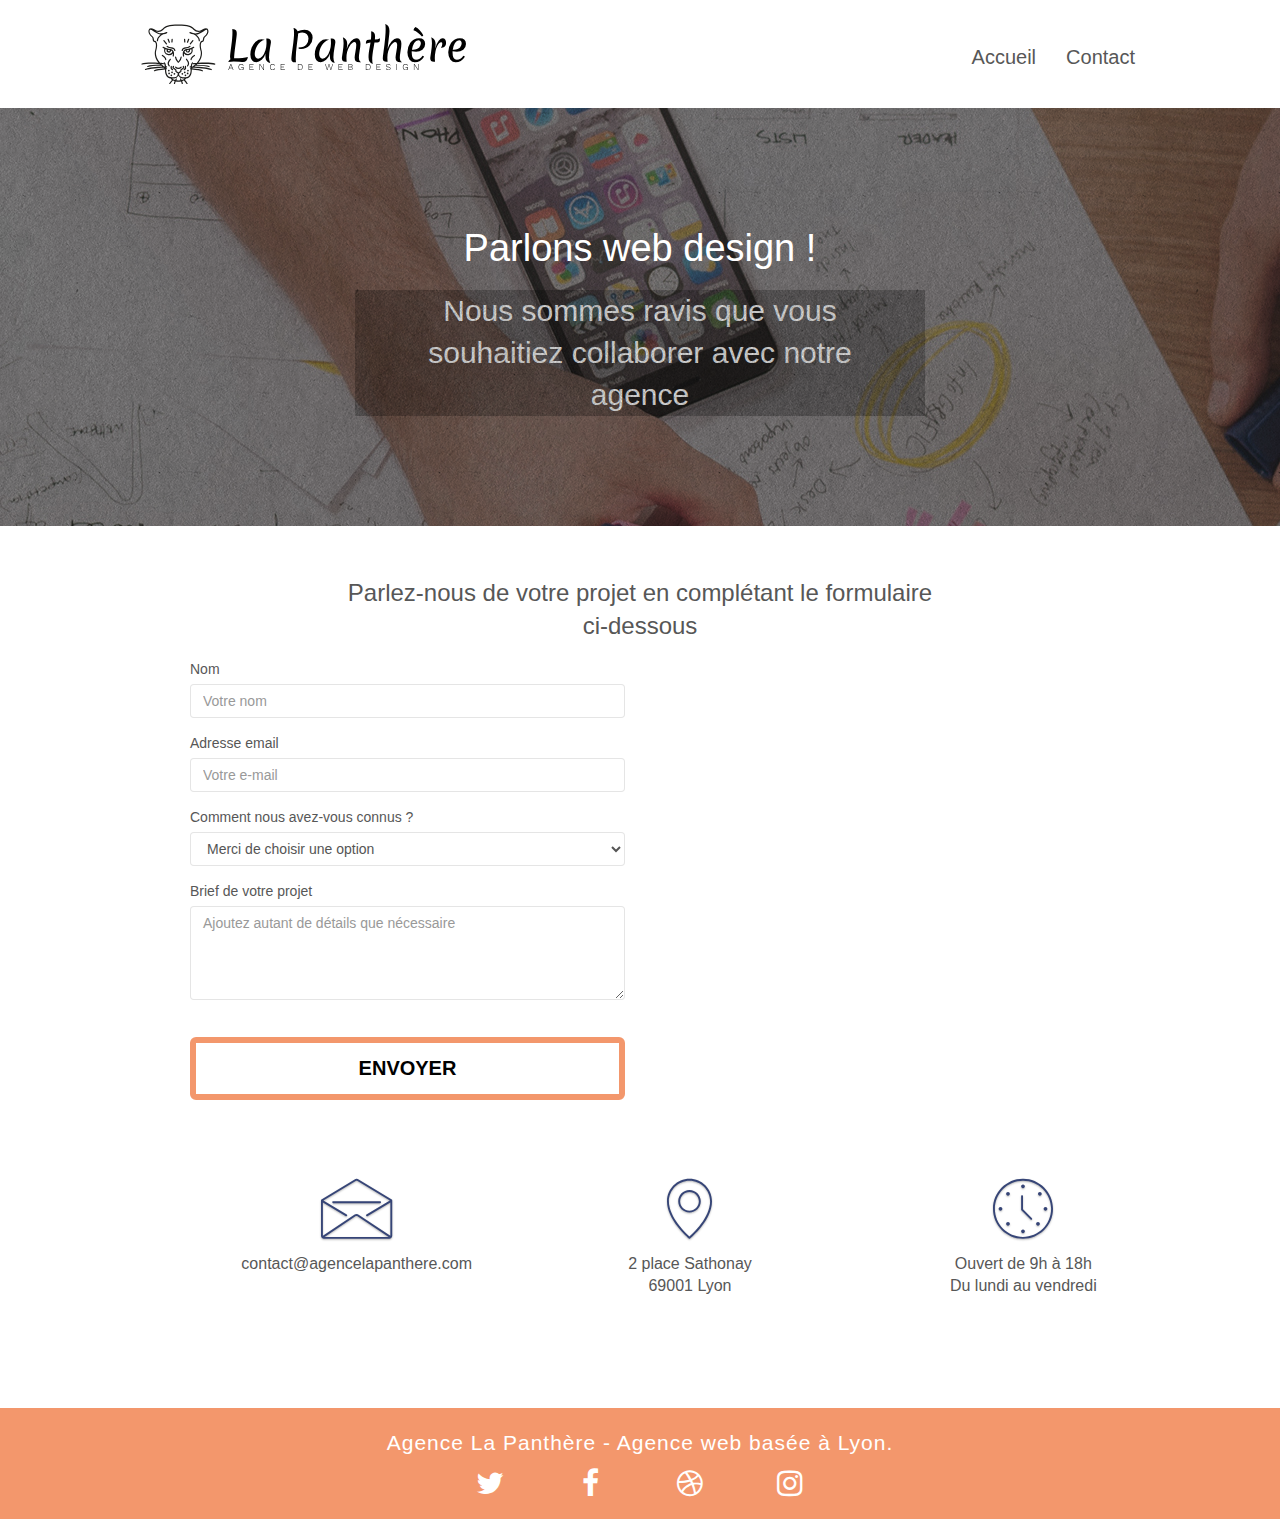
==== commit 8aa5a25f: "html V2" ====
--- a/Page-contact.html
+++ b/Page-contact.html
@@ -8,10 +8,10 @@
     
 	<link rel="shortcut icon" type="image/png" href="favicon.jpg">
 	<link rel="stylesheet" href="https://cdnjs.cloudflare.com/ajax/libs/font-awesome/6.1.1/css/all.min.css" integrity="sha512-KfkfwYDsLkIlwQp6LFnl8zNdLGxu9YAA1QvwINks4PhcElQSvqcyVLLD9aMhXd13uQjoXtEKNosOWaZqXgel0g==" crossorigin="anonymous" referrerpolicy="no-referrer">
-	<link rel="stylesheet" type="text/css" href="css/bootstrap.css">
-	<link rel="stylesheet" type="text/css" href="style.css">
-	<link rel="stylesheet" type="text/css" href="css/font-awesome.css">
-	<link rel="stylesheet" type="text/css" href="css/et-line.css">
+	<link rel="stylesheet" type="text/css" href="css/bootstrap.min.css">
+	<link rel="stylesheet" type="text/css" href="style.min.css">
+	<link rel="stylesheet" type="text/css" href="css/font-awesome.min.css">
+	<link rel="stylesheet" type="text/css" href="css/et-line.min.css">
 	
 	<script src="/js/jquery-v2-1-0.min.js" defer></script>
 	<script src="/js/bootstrap.min.js" defer></script>
@@ -19,7 +19,7 @@
 	<script src="/js/jqBootstrapValidation.min.js" defer></script>
 	<script src="/js/formHandler.min.js" defer></script>
 
-    <title>page2</title>
+    <title>Page contact</title>
     
 <!-- Analytics -->
  
@@ -30,19 +30,17 @@
 <!-- Principal conteneur -->
 <div class="page-container">
     
-<!-- bloc-0 -->
-	<header class="bloc bgc-white l-bloc " id="bloc-0">
+	<!-- bloc-0 -->
+	<header class="bloc bgc-white l-bloc" id="bloc-0">
 		<div class="container bloc-sm">
 			<nav class="navbar row">
-
 				<div class="navbar-header">
 					<a class="navbar-brand" href="index.html">
 						<img src="img/logo/agence-la-panthere-monochrome.svg" alt="atlanta web design logo" height="40">
 					</a>
-
-					<button id="nav-toggle" type="button" class="ui-navbar-toggle navbar-toggle" 
-					data-toggle="collapse" data-target=".navbar-1">
-						<span class="sr-only">Toggle navigation</span><span class="icon-bar"></span>
+					<button id="nav-toggle" type="button" class="ui-navbar-toggle navbar-toggle" data-toggle="collapse" data-target=".navbar-1">
+						<span class="sr-only">Toggle navigation</span>
+						<span class="icon-bar"></span>
 						<span class="icon-bar"></span>
 						<span class="icon-bar"></span>
 					</button>
@@ -58,43 +56,40 @@
 						</li>
 					</ul>
 				</div>
-
 			</nav>
 		</div>
 	</header>
 	<!-- bloc-0 END -->
 
-	
-	<!-- <main> -->
-	<div class="bloc bg-banniere d-bloc bg-t-edge bloc-bg-texture b-parallax" id="bloc-6">
-
+	<main>
 		<!-- bloc-6 -->
-		<div class="container bloc-lg">
-
+		<section class="bloc bgc-dark-slate-blue bg-banniere d-bloc bg-t-edge bloc-bg-texture texture-paper b-parallax" id="bloc-6">
+			<div class="container bloc-lg">
+				<div class="row tight-width-whitespace">
+					<div class="col-sm-12">
+						<h1 class="text-center hero-bloc-text tc-white">
+							Parlons web design !
+						</h1>
+						<div class="bloc tc-white d-bloc bloc-bg-texture texture-paper">
+							<h2 class="text-center tc-white">
+								Nous sommes ravis que vous souhaitiez collaborer avec notre agence
+							</h2>
+						</div>
+					</div>
+				</div>
+			</div>
+		</section>
+		<!-- bloc-6 END -->
+
+		<!-- bloc-7 -->
+		<section class="container bloc-md bloc bgc-white l-bloc" id="bloc-7">
 			<div class="row">
-
-				<div class="col-sm-12">
-					<h1 class="text-center hero-bloc-text tc-white">
-						Parlons web design !
-					</h1>
-					<p class="text-center mg-lg tc-white tight-width-whitespace">
-						Nous sommes ravis que vous souhaitiez collaborer avec notre agence.<br>
-						Parlez-nous de votre projet en complétant le formulaire ci-dessous.
-					</p>
-				</div>
-			</div>
-		</div>
-		<!-- bloc-6 END -->
-
-		<!-- bloc-7 -->
-		<div class="bloc bgc-white l-bloc" id="bloc-7">
-
-		<div class="container bloc-md">
+				<h2 class="text-center tight-width-whitespace">Parlez-nous de votre projet en complétant le formulaire ci-dessous</h2>
+			</div>
+
 			<div class="row">
-
 				<div class="col-sm-6">
 					<form id="form_1" method="post" action="includes/form_1.php" novalidate data-success-msg="Your message has been sent." data-fail-msg="Sorry it seems that our mail server is not responding, Sorry for the inconvenience!">
-						
 						<div class="form-group">
 							<label for="name">Nom</label>
 							<input id="name" class="form-control" type="text" name="name" placeholder="Votre nom" required>
@@ -107,17 +102,15 @@
 
 						<div class="form-group">
 							<label for="input_504">Comment nous avez-vous connus ?</label>
-							<!-- <label>Comment nous avez-vous connus ?</label> -->
 							<select class="form-control" required id="input_504" name="input_504">
-								<option value="">-- Merci de choisir une option --</option>
-								<!-- mettre la premiere en default et modifier le nom value 1 en un nom comprehensible pour créer les données après par exemple "bouche-oreille" -->
-								<option value="value1">Bouche à oreille</option>
-								<option value="">Site internet de la société</option>
-								<option value="">Sur un forum de discussion</option>
-								<option value="">Sur les réseaux sociaux (Facebook, Twitter...)</option>
-								<option value="">Via un moteur de recherche (Google, Yahoo...)</option>
-								<option value="">Via un autre site web (Annuaires...)</option>
-								<option value="">Autre</option>
+								<option value=""> Merci de choisir une option </option>
+								<option value="reputation">Bouche à oreille</option>
+								<option value="web-site">Site internet de la société</option>
+								<option value="web-forum">Sur un forum de discussion</option>
+								<option value="social-media">Sur les réseaux sociaux (Facebook, Twitter...)</option>
+								<option value="search">Via un moteur de recherche (Google, Yahoo...)</option>
+								<option value="listing">Via un autre site web (Annuaires...)</option>
+								<option value="other">Autre</option>
 							</select>
 						</div>
 
@@ -126,83 +119,57 @@
 							<textarea id="message" class="form-control" rows="4" cols="50" name="message" placeholder="Ajoutez autant de détails que nécessaire" required></textarea>
 						</div> 
 
-						<button class="bloc-button btn btn-lg btn-block cta-hero btn-atomic-tangerine" type="submit">
+						<button class="bloc-button btn btn-lg btn-block cta-hero btn-atomic-tangerine-variante" type="submit">
+							
 							Envoyer
 						</button>
-
 					</form>
 				</div>
-
 				<div class="col-sm-6">
 					<div>
-						<iframe src="https://www.google.com/maps/embed?pb=!1m18!1m12!1m3!1d2783.0831373703313!2d4.827973250972213!3d45.76952407900319!2m3!1f0!2f0!3f0!3m2!1i1024!2i768!4f13.1!3m3!1m2!1s0x47f4eb020f3664e9%3A0x13e3d71752922c1f!2s2%20Pl.%20Sathonay%2C%2069001%20Lyon!5e0!3m2!1sfr!2sfr!4v1665132279174!5m2!1sfr!2sfr"
-								width="500" height="400" style="border:0;" allowfullscreen="" loading="lazy" referrerpolicy="no-referrer-when-downgrade">
+						<iframe src="https://www.google.com/maps/embed?pb=!1m18!1m12!1m3!1d2783.0831373703313!2d4.827973250972213!3d45.76952407900319!2m3!1f0!2f0!3f0!3m2!1i1024!2i768!4f13.1!3m3!1m2!1s0x47f4eb020f3664e9%3A0x13e3d71752922c1f!2s2%20Pl.%20Sathonay%2C%2069001%20Lyon!5e0!3m2!1sfr!2sfr!4v1665132279174!5m2!1sfr!2sfr" width="500" height="400" style="border:0;" allowfullscreen="" loading="lazy" referrerpolicy="no-referrer-when-downgrade">
 						</iframe>
 					</div>
 				</div>
-
-			</div>
-		</div>
+			</div>
 
 			<div class="container bloc-md">
-
 				<div class="row voffset-lg med-width-whitespace">
-
 					<div class="col-sm-4">
-					
 						<div class="text-center">
 							<span class="et-icon-envelope sm-shadow icon-dark-slate-blue icons icon-lg"></span>
-							<!-- <i class="icon-lg icon-dark-slate-blue icons sm-shadow icon-lg fa-regular fa-envelope text-center"></i> -->
 							<p class="text-center">
 								contact@agencelapanthere.com
 							</p>
 						</div>
-				
 					</div>
 
 					<div class="col-sm-4">
-						
 						<div class="text-center">
 							<span class="et-icon-map-pin sm-shadow icon-dark-slate-blue icons icon-lg"></span>
-							<!-- <i class="icon-lg icon-dark-slate-blue icons sm-shadow icon-lg fa-solid fa-location-dot text-center"></i> -->
 							<p class="text-center">
-								2 place Sathonay
-								69001 Lyon
+								2 place Sathonay <br>69001 Lyon
 							</p>
 						</div>
-				
 					</div>
 
 					<div class="col-sm-4">
-		
 						<div class="text-center">
 							<span class="et-icon-clock sm-shadow icon-dark-slate-blue icons icon-lg"></span>
-							<!-- <i class="icon-lg icon-dark-slate-blue icons sm-shadow icon-lg fa-regular fa-clock text-center"></i> -->
-							<!-- <i class="fa-regular fa-calendar-days"></i> -->
-							<!-- <span class="bi bi-clock icon-lg icon-dark-slate-blue icons sm-shadow icon-lg"></span> -->
 							<p class="text-center">
-								Ouvert de 9h à 18h<br>
-								Du lundi au vendredi
+								Ouvert de 9h à 18h <br>Du lundi au vendredi
 							</p>
 						</div>
-		
-					</div>
-
-
-					</div>
-			</div>
-		</div>
+					</div>
+				</div>
+			</div>
+		</section>
 		<!-- bloc-7 END -->
 
-		
-
-	</div>
-
-
-	<!-- ScrollToTop Button -->
-	<a class="bloc-button btn btn-d scrollToTop" onclick="scrollToTarget('1')"><span class="fa fa-chevron-up"></span></a>
-	<!-- ScrollToTop Button END-->
-
+		<!-- ScrollToTop Button -->
+		<a class="bloc-button btn btn-d scrollToTop" onclick="scrollToTarget('1')"><span class="fa fa-chevron-up"></span></a>
+		<!-- ScrollToTop Button END-->
+	</main>
 
 	<!-- Footer - bloc-8 -->
 	<footer class="bloc bgc-atomic-tangerine d-bloc" id="bloc-8">
--- a/style.min.css
+++ b/style.min.css
@@ -0,0 +1 @@
+.d-bloc .navbar-toggle .icon-bar,body{background:#fff}.bloc .container,.row.row-no-gutters>[class*=" col-"],.row.row-no-gutters>[class^=col-]{padding-right:0;padding-left:0}.nav-center .navbar-brand img,body{margin:0}.nav-invert .navbar .nav,.nav>li{float:left}a,button{outline:0!important}.scrollToTop,a,button{transition:.3s ease-in-out}.bloc,iframe{width:100%}body{padding:0;overflow-x:hidden;-webkit-font-smoothing:antialiased;-moz-osx-font-smoothing:grayscale}a:hover{text-decoration:none;cursor:pointer;transform:scale(1.1);color:#f3976c!important}#page-loading-blocs-notifaction{position:fixed;top:0;bottom:0;width:100%;z-index:100000;background:url("img/pageload-spinner.gif") center center no-repeat #fff}.bloc{clear:both;background:50% 50%/cover no-repeat;padding:0 50px;-webkit-background-size:cover;-moz-background-size:cover;-o-background-size:cover;position:relative}.bloc-lg{padding:100px 50px}.bloc-md{padding:50px}.bloc-sm{padding:20px 50px}.bg-b-edge,.bg-bl-edge,.bg-br-edge,.bg-center,.bg-l-edge,.bg-r-edge,.bg-repeat,.bg-t-edge,.bg-tl-edge,.bg-tr-edge{-webkit-background-size:auto!important;-moz-background-size:auto!important;-o-background-size:auto!important;background-size:auto!important}.bg-repeat,.nav>li a:focus,.nav>li a:hover{background:0 0}.bg-t-edge{background:top no-repeat}.bloc-bg-texture::before{content:"";background-size:2px 2px;position:absolute;top:0;bottom:0;left:0;right:0}.texture-paper::before{background:url("img/textures/texture-paper.png") 0 0/280px 280px}.nav>li>.dropdown a,.navbar-toggle:hover{background:0 0!important}.b-parallax{background-attachment:fixed}.d-bloc{color:rgba(255,255,255,.7)}.d-bloc button:hover{color:rgba(255,255,255,.9)}.d-bloc .icon-round,.d-bloc .icon-rounded,.d-bloc .icon-semi-rounded-a,.d-bloc .icon-semi-rounded-b,.d-bloc .icon-square{border-color:rgba(255,255,255,.9)}.d-bloc .divider-h span{border-color:rgba(255,255,255,.2)}.d-bloc .a-btn,.d-bloc .a-btn:hover,.d-bloc .navbar a,.d-bloc .navbar a:hover,.d-bloc .navbar-brand,.d-bloc .navbar-brand:hover,.d-bloc a .icon-lg,.d-bloc a .icon-md,.d-bloc a .icon-sm,.d-bloc a .icon-xl,.d-bloc a:hover .icon-lg,.d-bloc a:hover .icon-md,.d-bloc a:hover .icon-sm,.d-bloc a:hover .icon-xl,.d-bloc h1 a,.d-bloc h1 a:hover,.d-bloc h2 a,.d-bloc h2 a:hover,.d-bloc h3 a,.d-bloc h3 a:hover,.d-bloc h4 a,.d-bloc h4 a:hover,.d-bloc h5 a,.d-bloc h5 a:hover,.d-bloc h6 a,.d-bloc h6 a:hover,.d-bloc p a,.d-bloc p a:hover{color:#fff}.d-bloc .btn-wire,.d-bloc .btn-wire:hover{color:#fff;border-color:#fff}.d-bloc .panel icon,.l-bloc .icon-round,.l-bloc .icon-rounded,.l-bloc .icon-semi-rounded-a,.l-bloc .icon-semi-rounded-b,.l-bloc .icon-square{border-color:rgba(0,0,0,.7)}.d-bloc .panel,.l-bloc{color:rgba(0,0,0,.5)}.d-bloc .panel button:hover,.l-bloc button:hover{color:rgba(0,0,0,.7)}.d-bloc .panel .divider-h span,.l-bloc .divider-h span{border-color:rgba(0,0,0,.1)}.d-bloc .panel .a-btn,.d-bloc .panel .a-btn:hover,.l-bloc .a-btn,.l-bloc .a-btn:hover,.l-bloc .navbar a,.l-bloc .navbar a:hover,.l-bloc .navbar-brand,.l-bloc .navbar-brand:hover,.l-bloc a .icon-lg,.l-bloc a .icon-md,.l-bloc a .icon-sm,.l-bloc a .icon-xl,.l-bloc a:hover .icon-lg,.l-bloc a:hover .icon-md,.l-bloc a:hover .icon-sm,.l-bloc a:hover .icon-xl,.l-bloc h1 a,.l-bloc h1 a:hover,.l-bloc h2 a,.l-bloc h2 a:hover,.l-bloc h3 a,.l-bloc h3 a:hover,.l-bloc h4 a,.l-bloc h4 a:hover,.l-bloc h5 a,.l-bloc h5 a:hover,.l-bloc h6 a,.l-bloc h6 a:hover,.l-bloc p a,.l-bloc p a:hover{color:#000}.l-bloc .navbar-toggle .icon-bar{color:rgba(0,0,0,.6)}.d-bloc .panel .btn-wire,.d-bloc .panel .btn-wire:hover,.l-bloc .btn-wire,.l-bloc .btn-wire:hover{color:rgba(0,0,0,.7);border-color:rgba(0,0,0,.3)}.voffset{margin-top:30px}.voffset-lg{margin-top:80px}.row-no-gutters{margin-right:0;margin-left:0}#bloc-1-hero h1{font-size:40px}#bloc-3-what-i-do p,.nav>li,p{font-size:16px}.navbar{margin-bottom:0;z-index:1}.navbar-brand{height:auto;padding:3px 15px;font-size:25px;font-weight:600;line-height:44px}#bloc-7 h2,i .fa-regular{font-weight:400}.navbar-brand img{max-height:200px;margin:0 5px 0 0;display:inline;height:60px}.navbar-brand img[src$=svg]{min-width:100px}.navbar .nav{padding-top:2px;margin-right:-16px;float:right;z-index:1}.nav>li{margin-top:4px}.navbar-nav .open .dropdown-menu>li>a{text-align:inherit}.navbar-toggle{margin:10px 10px 0 0;border:0}.mg-lg,.mg-md{margin-top:10px}.navbar-toggle .icon-bar{background-color:rgba(0,0,0,.5);width:26px}.nav-invert .navbar-brand,.nav-invert .navbar-header{float:right;position:relative;z-index:2}@media (min-width:768px){.site-navigation{position:absolute;top:50%;right:20px;transform:translate(0,-50%);-webkit-transform:translateY(-50%)}.nav>li .dropdown-menu a,.nav>li .dropdown-menu a:hover{color:#484848}.nav-invert .site-navigation{left:0;right:0}.nav-center{text-align:center}.nav-center .navbar-header{width:100%}.nav-center .nav>li,.nav-center .navbar-brand,.nav-center .navbar-header{float:none;display:inline-block}.nav-center .site-navigation{position:relative;width:100%;right:0;margin-right:0;margin-top:20px}.nav-center.mini-nav .navbar-toggle{float:none;margin:10px auto 0}}.nav>li>.dropdown a{display:block;padding:14px 15px}nav .caret{margin:0 5px}.dropdown-menu .dropdown-menu{top:-8px;left:100%}.dropdown-menu .dropmenu-flow-right{top:100%;left:0;margin-left:-1px;border-top-left-radius:0;border-top-right-radius:0}.dropdown-menu .dropdown span{border:4px solid #000;border-top-color:transparent;border-right-color:transparent;border-bottom-color:transparent;margin:6px -5px 0 0!important;float:right}.mg-md{margin-bottom:20px}.mg-lg{margin-bottom:40px}.btn{margin:0 5px 5px 0}.btn.pull-right{margin:0 0 5px 5px}.btn-d,.btn-d:focus,.btn-d:hover{color:#fff;background:rgba(0,0,0,.3)}.close-lightbox,.lightbox-caption,.next-lightbox,.prev-lightbox{background:rgba(0,0,0,.5);position:absolute}.btn-rd{border-radius:40px}.btn-clean{border:1px solid rgba(0,0,0,.08);border-bottom-color:rgba(0,0,0,.1);text-shadow:0 1px 0 rgba(0,0,1,.1);box-shadow:0 1px 3px rgba(0,0,1,.25),inset 0 1px 0 0 rgba(255,255,255,.15)}.icon-md{font-size:30px!important}.icon-lg{font-size:60px!important}.sm-shadow{text-shadow:0 1px 2px rgba(0,0,0,.3)}.panel-sq,.panel-sq .panel-footer,.panel-sq .panel-heading{border-radius:0}.panel-rd{border-radius:30px}.panel-rd .panel-heading{border-radius:29px 29px 0 0}.panel-rd .panel-footer{border-radius:0 0 29px 29px}.form-control{border-color:rgba(0,0,0,.1);box-shadow:none}.scrollToTop{width:40px;height:40px;position:fixed;bottom:20px;right:20px;opacity:0;z-index:500}.scrollToTop span{margin-top:6px;color:#fff!important}.showScrollTop{font-size:14px;opacity:1}a[data-lightbox]{position:relative;display:block;text-align:center}a[data-lightbox]:hover::before{content:"+";font-family:HelveticaNeue-Light,"Helvetica Neue Light","Helvetica Neue",Helvetica,Arial;font-size:32px;width:50px;height:50px;margin-left:-25px;border-radius:50%;background:rgba(0,0,0,.6);color:#fff;font-weight:100;z-index:1;position:absolute;top:50%;transform:translateY(-50%);-webkit-transform:translateY(-50%)}a[data-lightbox]:hover img{opacity:.6;-webkit-animation-fill-mode:none;animation-fill-mode:none}#lightbox-modal{display:flex;align-items:center}#lightbox-modal .modal-dialog{width:90%;max-width:900px;margin:0 auto}#lightbox-modal .modal-dialog img{max-height:90vh;margin:0 auto}.lightbox-caption{padding:20px;color:#fff;left:15px;right:15px;bottom:5px}.close-lightbox{color:#fff;font-size:30px;top:20px;right:20px;z-index:20;border:none;line-height:30px;padding:0 9px 5px;opacity:.3}.close-lightbox:hover,.next-lightbox:hover,.prev-lightbox:hover{opacity:1;color:#fff}.next-lightbox,.prev-lightbox{font-size:20px;color:rgba(255,255,255,.9);transition:.3s ease-in-out;top:45%;z-index:1;opacity:.4}.next-lightbox{padding:6px 8px 1px 13px;right:25px}.prev-lightbox{padding:6px 13px 1px 10px;left:25px}.snapshot-lb .modal-body{padding-bottom:45px}.snapshot-lb .lightbox-caption{padding:0;color:rgba(0,0,0,.5);background:0 0}.btn,a,h1,h2,h3,h4,h5,h6,label,p{font-family:helvetica;font-weight:400;color:#575757!important}h1,h3,h4{color:#333!important}.btn-atomic-tangerine,.cta-hero,.ltc-white,.tc-white,.white{color:#fff!important}.container{max-width:1000px}.hero-bloc-text{font-size:38px}.hero-bloc-text-sub{font-size:36px}.cta-hero,.h1{font-size:20px}.statement-bloc-text{line-height:26px;font-style:italic;font-size:20px;text-align:center;font-weight:lighter;max-width:520px;margin:auto}.cta-hero,h3{text-transform:uppercase;font-weight:700}.tight-width-whitespace{max-width:600px;margin:auto}.h1{font-family:"Open Sans"}.cta-hero{margin-top:22px;padding:12px 28px}.social{max-width:400px;margin:auto}h2{font-size:26px;line-height:1.4em}h3{font-size:15px}.med-width-whitespace{max-width:1100px;margin:auto;box-shadow:0 0 0 #000}.icons{margin-bottom:14px;margin-top:24px}.portfolio-thumb{margin-bottom:24px}.portfolio-row{margin-bottom:44px;margin-top:50px}.avatar{box-shadow:0 4px 9px rgba(0,0,0,.3)}.black-background{background-color:rgba(165,147,99,.8);padding:40px 0}.bold-link{font-weight:900;text-decoration:underline!important}.bgc-white{background-color:#fff}.bgc-dark-slate-blue{background-color:#364577}.bgc-atomic-tangerine{background-color:#f3976c}.btn-atomic-tangerine{background:#f3976c}.btn-atomic-tangerine-variante:hover,.btn-atomic-tangerine:hover{background:#c27956!important;color:#fff!important}.btn-atomic-tangerine-variante{color:#000!important;background:#fff;border:6px solid #f3976c}.ltc-white:hover{color:#ccc!important}.ltc-atomic-tangerine{color:#f3976c!important}.ltc-atomic-tangerine:hover{color:#c27956!important}.icon-dark-slate-blue{color:#364577!important;border-color:#364577!important}.bg-dots-bg{background-image:url("img/textures/dots-bg.png")}.bg-lines-h2-bg{background-image:url("img/textures/lines-h2-bg.png")}.bg-banniere{background-image:url("img/hero/hero_originale.jpg")}.bg-presentation{background-image:url("img/banners/banner-800.jpg")}@media (max-width:1024px){.bloc{padding-left:20px;padding-right:20px}.bloc-tile-2.full-width-bloc .container,.bloc-tile-3.full-width-bloc .container,.bloc-tile-4.full-width-bloc .container,.bloc.full-width-bloc{padding-left:0;padding-right:0}}@media (max-width:992px) and (min-width:768px){.navbar .nav{max-width:80%}.nav-center.navbar .nav{max-width:100%}}@media (max-width:991px){.container{width:100%}.b-parallax{background-attachment:scroll}#hero-bloc,.page-container{overflow-x:hidden;position:relative}.bloc{padding-left:constant(safe-area-inset-left);padding-right:constant(safe-area-inset-right)}.bloc-group,.bloc-group .bloc{display:block;width:100%}.bloc-fill-screen .fill-bloc-bottom-edge,.bloc-fill-screen .fill-bloc-top-edge{padding:0 20px;padding-left:constant(safe-area-inset-left);padding-right:constant(safe-area-inset-right)}}@media (max-width:767px){.page-container{overflow-x:hidden;position:relative}#disqus_thread,h1,h2,h3,h4,h5,h6,p{padding-left:12px!important;padding-right:12px!important}.b-parallax{background-attachment:scroll}.navbar .nav{padding-top:0;border-top:1px solid rgba(0,0,0,.2);float:none!important}.navbar.row{margin-left:0;margin-right:0}.site-navigation{position:inherit;transform:none;-webkit-transform:none;-ms-transform:none}.nav>li{margin-top:0;border-bottom:1px solid rgba(0,0,0,.1);background:rgba(0,0,0,.05);text-align:left;padding-left:15px;width:100%}.nav>li:hover{background:rgba(0,0,0,.08)}.dropdown .dropdown a .caret{float:none;margin:5px 0 0 10px!important;border:4px solid #000;border-bottom-color:transparent;border-right-color:transparent;border-left-color:transparent}#hero-bloc .navbar .nav{background:rgba(0,0,0,.8)}#hero-bloc .navbar .nav a{color:rgba(255,255,255,.6)}.hero{padding:50px 0}.hero-nav{left:-1px;right:-1px}.navbar-collapse{padding:0;overflow-x:hidden;-webkit-box-shadow:none;box-shadow:none}.navbar-brand img{max-height:40px;width:auto}.nav-invert .navbar-header{float:none;width:100%}.nav-invert .navbar-toggle{float:left;margin-left:10px}.bloc,.bloc-fill-screen .fill-bloc-bottom-edge,.bloc-fill-screen .fill-bloc-top-edge,.bloc-md,.bloc-sm,.bloc-tile-2 .container,.bloc-tile-3 .container,.bloc-tile-4 .container{padding-left:0;padding-right:0}.bloc-lg,.bloc-xl,.bloc-xxl{padding:40px 0}.a-block{padding:0 10px}.btn-dwn{display:none}.voffset{margin-top:5px}.voffset-md{margin-top:20px}.voffset-lg{margin-top:30px}form{padding:5px}.close-lightbox{display:inline-block}.blocsapp-device-iphone5{background-size:216px 425px;padding-top:60px;width:216px;height:425px}.blocsapp-device-iphone5 img{width:180px;height:320px}.bloc-mob-center-text{text-align:center}}@media (max-width:400px){.bloc{padding-left:6px;padding-right:6px}}figure p{font-size:20px!important}blockquote p::before{content:'\201C'}blockquote p::after{content:'\201D'}cite{font-style:normal}cite span{text-transform:capitalize}#bloc-3-what-i-do h2,#bloc-4-portfolio .portfolio-row h3,figcaption{font-size:20px}#bloc-4-portfolio .portfolio-row p{font-size:18px;padding-bottom:50px}#bloc-4-portfolio .portfolio-row a:hover{transform:scale(1)}#bloc-5-cta h2{font-size:28px}#bloc-6 h2{font-size:30px}#bloc-7 h2{color:#575757!important;font-size:24px;padding-bottom:16px}#bloc-8 p{font-size:21px;letter-spacing:1px}@media only screen and (min-device-width:1024px) and (max-device-width:1366px) and (-webkit-min-device-pixel-ratio:1.5){.b-parallax{background-attachment:scroll}.bg-banniere{background-image:url("img/hero/hero-1600.jpg")}}@media only screen and (min-device-width:768px) and (max-device-width:1024px) and (orientation:landscape){.b-parallax{background-attachment:scroll}.bg-banniere{background-image:url("img/hero/hero-1025-464.jpg")}}@media (max-width:767px){.bg-banniere{background-image:url("img/hero/hero-Billboard-970.jpg")}}@media (max-width:425px){.bg-banniere{background-image:url("img/hero/hero-Billboard-970.jpg")}}@media (max-width:375px){.bg-banniere{background-image:url("img/hero/hero-Billboard-970.jpg")}}@media (max-width:320px){.bg-banniere{background-image:url("img/hero/hero-425-333.jpg")}}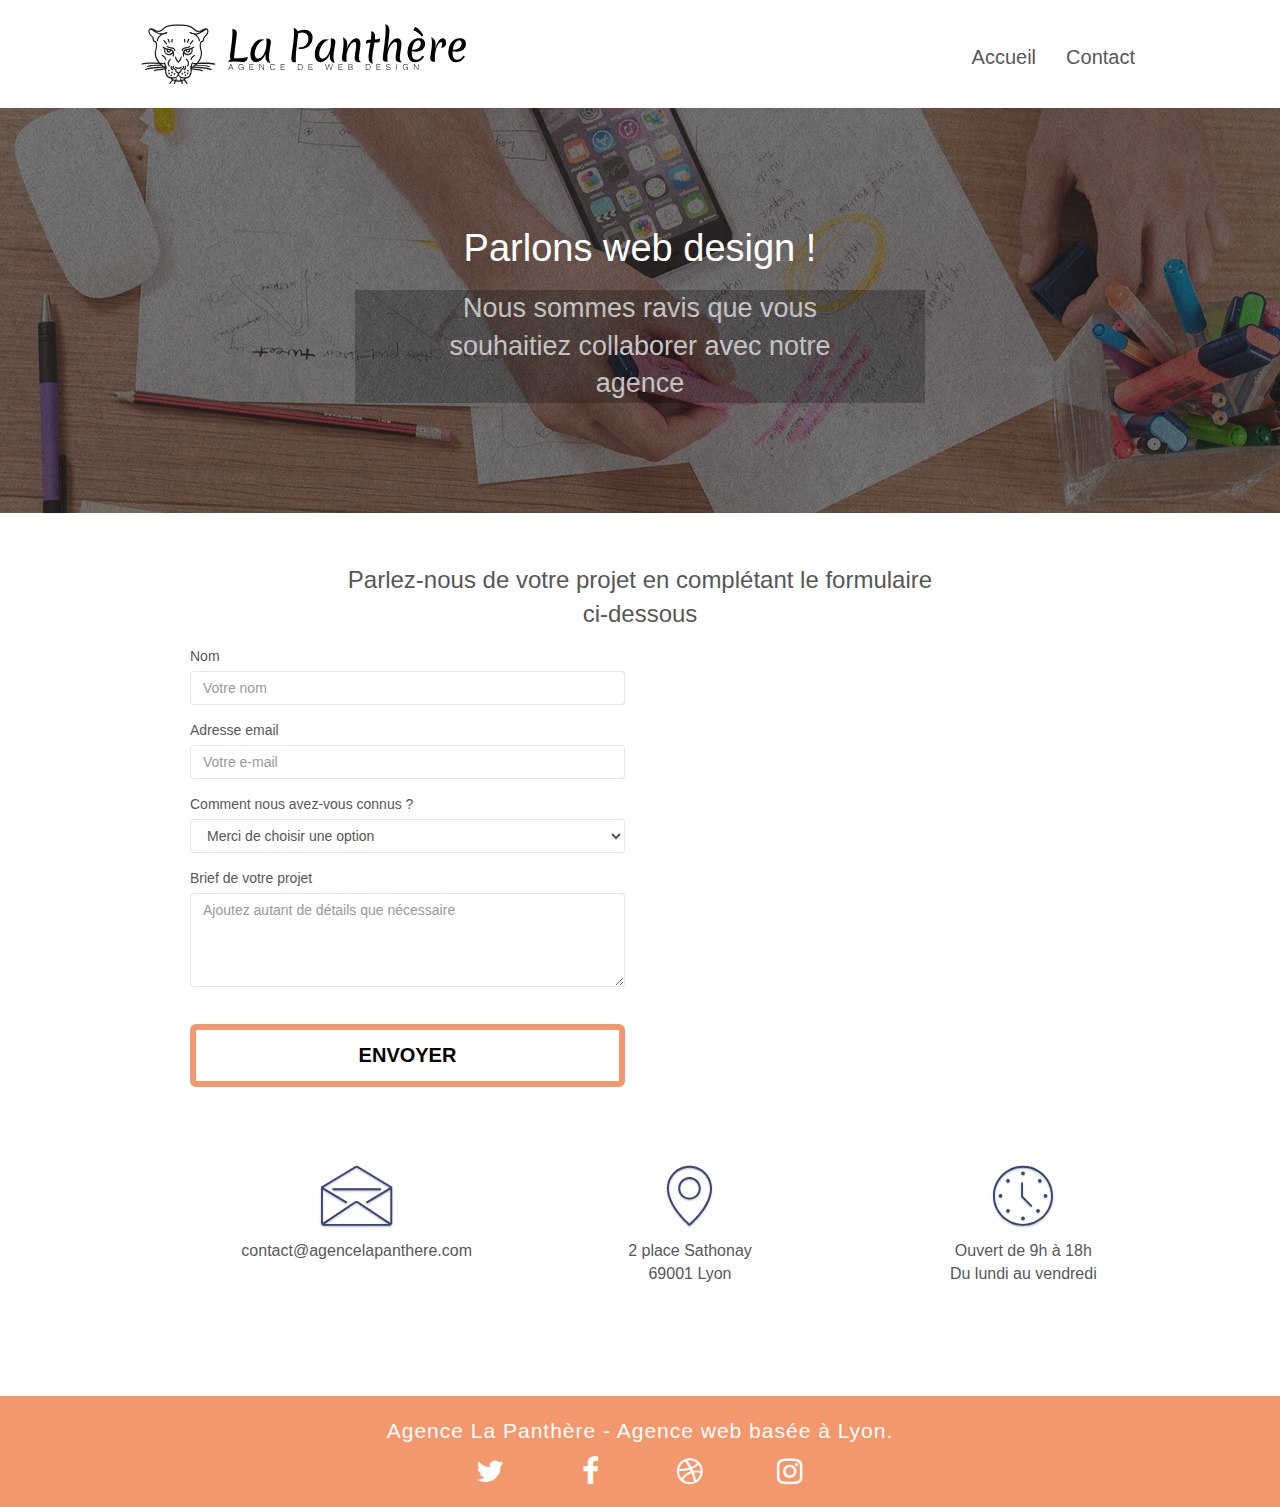
==== commit 2c2a5a7a: "compression img et display swap pour font" ====
--- a/Page-contact.html
+++ b/Page-contact.html
@@ -9,7 +9,7 @@
 	<link rel="shortcut icon" type="image/png" href="favicon.jpg">
 	<link rel="stylesheet" href="https://cdnjs.cloudflare.com/ajax/libs/font-awesome/6.1.1/css/all.min.css" integrity="sha512-KfkfwYDsLkIlwQp6LFnl8zNdLGxu9YAA1QvwINks4PhcElQSvqcyVLLD9aMhXd13uQjoXtEKNosOWaZqXgel0g==" crossorigin="anonymous" referrerpolicy="no-referrer">
 	<link rel="stylesheet" type="text/css" href="css/bootstrap.min.css">
-	<link rel="stylesheet" type="text/css" href="style.min.css">
+	<link rel="stylesheet" type="text/css" href="style.css">
 	<link rel="stylesheet" type="text/css" href="css/font-awesome.min.css">
 	<link rel="stylesheet" type="text/css" href="css/et-line.min.css">
 	
@@ -167,7 +167,7 @@
 		<!-- bloc-7 END -->
 
 		<!-- ScrollToTop Button -->
-		<a class="bloc-button btn btn-d scrollToTop" onclick="scrollToTarget('1')"><span class="fa fa-chevron-up"></span></a>
+		<a href="Page-contact.html" class="bloc-button btn btn-d scrollToTop" onclick="scrollToTarget('1')"><span class="fa fa-chevron-up"></span></a>
 		<!-- ScrollToTop Button END-->
 	</main>
 
--- a/style.css
+++ b/style.css
@@ -0,0 +1,1176 @@
+body {
+    margin: 0;
+    padding: 0;
+    background: #FFF;
+    overflow-x: hidden;
+    -webkit-font-smoothing: antialiased;
+    -moz-osx-font-smoothing: grayscale;
+}
+
+a,
+button {
+    transition: all .3s ease-in-out;
+    outline: none!important;
+}
+
+a:hover {
+    text-decoration: none;
+    cursor: pointer;
+    transform:scale(1.1);
+    color: #F3976C !important;
+}
+
+
+#page-loading-blocs-notifaction {
+    position: fixed;
+    top: 0;
+    bottom: 0;
+    width: 100%;
+    z-index: 100000;
+    background: #FFFFFF url("img/pageload-spinner.gif") no-repeat center center;
+}
+
+.bloc {
+    width: 100%;
+    clear: both;
+    background: 50% 50% no-repeat;
+    padding: 0 50px;
+    -webkit-background-size: cover;
+    -moz-background-size: cover;
+    -o-background-size: cover;
+    background-size: cover;
+    position: relative;
+}
+
+.bloc .container {
+    padding-left: 0;
+    padding-right: 0;
+}
+
+.bloc-lg {
+    padding: 100px 50px;
+}
+
+.bloc-md {
+    padding: 50px;
+}
+
+.bloc-sm {
+    padding: 20px 50px;
+}
+
+.bg-center,
+.bg-l-edge,
+.bg-r-edge,
+.bg-t-edge,
+.bg-b-edge,
+.bg-tl-edge,
+.bg-bl-edge,
+.bg-tr-edge,
+.bg-br-edge,
+.bg-repeat {
+    -webkit-background-size: auto!important;
+    -moz-background-size: auto!important;
+    -o-background-size: auto!important;
+    background-size: auto!important;
+}
+
+.bg-repeat {
+    background: repeat;
+}
+
+.bg-t-edge {
+    background: top no-repeat;
+}
+
+.bloc-bg-texture::before {
+    content: "";
+    background-size: 2px 2px;
+    position: absolute;
+    top: 0;
+    bottom: 0;
+    left: 0;
+    right: 0;
+}
+
+.texture-paper::before {
+    background: url("img/textures/texture-paper.png");
+    background-size: 280px 280px;
+}
+
+.b-parallax {
+    background-attachment: fixed;
+}
+
+.d-bloc {
+    color: rgba(255, 255, 255, .7);
+}
+
+.d-bloc button:hover {
+    color: rgba(255, 255, 255, .9);
+}
+
+.d-bloc .icon-round,
+.d-bloc .icon-square,
+.d-bloc .icon-rounded,
+.d-bloc .icon-semi-rounded-a,
+.d-bloc .icon-semi-rounded-b {
+    border-color: rgba(255, 255, 255, .9);
+}
+
+.d-bloc .divider-h span {
+    border-color: rgba(255, 255, 255, .2);
+}
+
+.d-bloc .a-btn,
+.d-bloc .navbar a,
+.d-bloc .navbar-brand,
+.d-bloc a .icon-sm,
+.d-bloc a .icon-md,
+.d-bloc a .icon-lg,
+.d-bloc a .icon-xl,
+.d-bloc h1 a,
+.d-bloc h2 a,
+.d-bloc h3 a,
+.d-bloc h4 a,
+.d-bloc h5 a,
+.d-bloc h6 a,
+.d-bloc p a {
+    color: rgba(255, 255, 255, 1);
+}
+
+.d-bloc .a-btn:hover,
+.d-bloc .navbar a:hover,
+.d-bloc .navbar-brand:hover,
+.d-bloc a:hover .icon-sm,
+.d-bloc a:hover .icon-md,
+.d-bloc a:hover .icon-lg,
+.d-bloc a:hover .icon-xl,
+.d-bloc h1 a:hover,
+.d-bloc h2 a:hover,
+.d-bloc h3 a:hover,
+.d-bloc h4 a:hover,
+.d-bloc h5 a:hover,
+.d-bloc h6 a:hover,
+.d-bloc p a:hover {
+    color: rgba(255, 255, 255, 1);
+}
+
+.d-bloc .navbar-toggle .icon-bar {
+    background: rgba(255, 255, 255, 1);
+}
+
+.d-bloc .btn-wire,
+.d-bloc .btn-wire:hover {
+    color: rgba(255, 255, 255, 1);
+    border-color: rgba(255, 255, 255, 1);
+}
+
+.d-bloc .panel {
+    color: rgba(0, 0, 0, .5);
+}
+
+.d-bloc .panel button:hover {
+    color: rgba(0, 0, 0, .7);
+}
+
+.d-bloc .panel icon {
+    border-color: rgba(0, 0, 0, .7);
+}
+
+.d-bloc .panel .divider-h span {
+    border-color: rgba(0, 0, 0, .1);
+}
+
+.d-bloc .panel .a-btn {
+    color: rgba(0, 0, 0, .6);
+}
+
+.d-bloc .panel .a-btn:hover {
+    color: rgba(0, 0, 0, 1);
+}
+
+.d-bloc .panel .btn-wire,
+.d-bloc .panel .btn-wire:hover {
+    color: rgba(0, 0, 0, .7);
+    border-color: rgba(0, 0, 0, .3);
+}
+
+.d-bloc .panel,
+.l-bloc {
+    color: rgba(0, 0, 0, .5);
+}
+
+.d-bloc .panel button:hover,
+.l-bloc button:hover {
+    color: rgba(0, 0, 0, .7);
+}
+
+.l-bloc .icon-round,
+.l-bloc .icon-square,
+.l-bloc .icon-rounded,
+.l-bloc .icon-semi-rounded-a,
+.l-bloc .icon-semi-rounded-b {
+    border-color: rgba(0, 0, 0, .7);
+}
+
+.d-bloc .panel .divider-h span,
+.l-bloc .divider-h span {
+    border-color: rgba(0, 0, 0, .1);
+}
+
+.d-bloc .panel .a-btn,
+.l-bloc .a-btn,
+.l-bloc .navbar a,
+.l-bloc .navbar-brand,
+.l-bloc a .icon-sm,
+.l-bloc a .icon-md,
+.l-bloc a .icon-lg,
+.l-bloc a .icon-xl,
+.l-bloc h1 a,
+.l-bloc h2 a,
+.l-bloc h3 a,
+.l-bloc h4 a,
+.l-bloc h5 a,
+.l-bloc h6 a,
+.l-bloc p a {
+    color: rgba(0, 0, 0, 1);
+}
+
+.d-bloc .panel .a-btn:hover,
+.l-bloc .a-btn:hover,
+.l-bloc .navbar a:hover,
+.l-bloc .navbar-brand:hover,
+.l-bloc a:hover .icon-sm,
+.l-bloc a:hover .icon-md,
+.l-bloc a:hover .icon-lg,
+.l-bloc a:hover .icon-xl,
+.l-bloc h1 a:hover,
+.l-bloc h2 a:hover,
+.l-bloc h3 a:hover,
+.l-bloc h4 a:hover,
+.l-bloc h5 a:hover,
+.l-bloc h6 a:hover,
+.l-bloc p a:hover {
+    color: rgba(0, 0, 0, 1);
+}
+
+.l-bloc .navbar-toggle .icon-bar {
+    color: rgba(0, 0, 0, .6);
+}
+
+.d-bloc .panel .btn-wire,
+.d-bloc .panel .btn-wire:hover,
+.l-bloc .btn-wire,
+.l-bloc .btn-wire:hover {
+    color: rgba(0, 0, 0, .7);
+    border-color: rgba(0, 0, 0, .3);
+}
+
+.voffset {
+    margin-top: 30px;
+}
+
+.voffset-lg {
+    margin-top: 80px;
+}
+
+.row-no-gutters {
+    margin-right: 0;
+    margin-left: 0;
+}
+
+.row.row-no-gutters > [class^="col-"],
+.row.row-no-gutters > [class*=" col-"] {
+    padding-right: 0;
+    padding-left: 0;
+}
+
+#bloc-1-hero h1 {
+    font-size: 40px;
+}
+
+.navbar {
+    margin-bottom: 0;
+    z-index: 1;
+}
+
+.navbar-brand {
+    height: auto;
+    padding: 3px 15px;
+    font-size: 25px;
+    font-weight: normal;
+    font-weight: 600;
+    line-height: 44px;
+}
+
+.navbar-brand img {
+    max-height: 200px;
+    margin: 0 5px 0 0;
+    display: inline;
+    height:60px;
+}
+
+.navbar-brand img[src$=svg] {
+    min-width: 100px;
+}
+
+.nav-center .navbar-brand img {
+    margin: 0;
+}
+
+.navbar .nav {
+    padding-top: 2px;
+    margin-right: -16px;
+    float: right;
+    z-index: 1;
+}
+
+.nav > li {
+    float: left;
+    margin-top: 4px;
+    font-size: 16px;
+}
+
+.navbar-nav .open .dropdown-menu > li > a {
+    text-align: inherit;
+}
+
+.nav > li a:hover,
+.nav > li a:focus {
+    background: transparent;
+}
+
+.navbar-toggle {
+    margin: 10px 10px 0 0;
+    border: 0px;
+}
+
+.navbar-toggle:hover {
+    background: transparent!important;
+}
+
+.navbar-toggle .icon-bar {
+    background-color: rgba(0, 0, 0, .5);
+    width: 26px;
+}
+
+.nav-invert .navbar .nav {
+    float: left;
+}
+
+.nav-invert .navbar-header,
+.nav-invert .navbar-brand {
+    float: right;
+    position: relative;
+    z-index: 2;
+}
+
+@media (min-width: 768px) {
+    .site-navigation {
+        position: absolute;
+        top: 50%;
+        right: 20px;
+        transform: translate(0, -50%);
+        -webkit-transform: translateY(-50%);
+    }
+    .nav > li .dropdown-menu a,
+    .nav > li .dropdown-menu a:hover {
+        color: #484848;
+    }
+    .nav-invert .site-navigation {
+        left: 0;
+        right: 0;
+    }
+    .nav-center {
+        text-align: center;
+    }
+    .nav-center .navbar-header {
+        width: 100%;
+    }
+    .nav-center .navbar-header,
+    .nav-center .navbar-brand,
+    .nav-center .nav > li {
+        float: none;
+        display: inline-block;
+    }
+    .nav-center .site-navigation {
+        position: relative;
+        width: 100%;
+        right: 0;
+        margin-right: 0px;
+        margin-top: 20px;
+    }
+    .nav-center.mini-nav .navbar-toggle {
+        float: none;
+        margin: 10px auto 0;
+    }
+}
+
+.nav > li > .dropdown a {
+    background: none!important;
+    display: block;
+    padding: 14px 15px;
+}
+
+nav .caret {
+    margin: 0 5px;
+}
+
+.dropdown-menu .dropdown-menu {
+    top: -8px;
+    left: 100%;
+}
+
+.dropdown-menu .dropmenu-flow-right {
+    top: 100%;
+    left: 0;
+    margin-left: -1px;
+    border-top-left-radius: 0;
+    border-top-right-radius: 0;
+}
+
+.dropdown-menu .dropdown span {
+    border: 4px solid black;
+    border-top-color: transparent;
+    border-right-color: transparent;
+    border-bottom-color: transparent;
+    margin: 6px -5px 0 0!important;
+    float: right;
+}
+
+.mg-md {
+    margin-top: 10px;
+    margin-bottom: 20px;
+}
+
+.mg-lg {
+    margin-top: 10px;
+    margin-bottom: 40px;
+}
+
+.btn {
+    margin: 0 5px 5px 0;
+}
+
+.btn.pull-right {
+    margin: 0 0 5px 5px;
+}
+
+.btn-d,
+.btn-d:hover,
+.btn-d:focus {
+    color: #FFF;
+    background: rgba(0, 0, 0, .3);
+}
+
+button {
+    outline: none!important;
+}
+
+.btn-rd {
+    border-radius: 40px;
+}
+
+.btn-clean {
+    border: 1px solid rgba(0, 0, 0, .08);
+    border-bottom-color: rgba(0, 0, 0, .1);
+    text-shadow: 0 1px 0 rgba(0, 0, 1, .1);
+    box-shadow: 0 1px 3px rgba(0, 0, 1, .25), inset 0 1px 0 0 rgba(255, 255, 255, .15);
+}
+
+.icon-md {
+    font-size: 30px!important;
+}
+
+.icon-lg {
+    font-size: 60px!important;
+}
+
+.sm-shadow {
+    text-shadow: 0 1px 2px rgba(0, 0, 0, .3);
+}
+
+.panel-sq,
+.panel-sq .panel-heading,
+.panel-sq .panel-footer {
+    border-radius: 0;
+}
+
+.panel-rd {
+    border-radius: 30px;
+}
+
+.panel-rd .panel-heading {
+    border-radius: 29px 29px 0 0;
+}
+
+.panel-rd .panel-footer {
+    border-radius: 0 0 29px 29px;
+}
+
+.form-control {
+    border-color: rgba(0, 0, 0, .1);
+    box-shadow: none;
+}
+
+.scrollToTop {
+    width: 40px;
+    height: 40px;
+    position: fixed;
+    bottom: 20px;
+    right: 20px;
+    opacity: 0;
+    z-index: 500;
+    transition: all .3s ease-in-out;
+}
+
+.scrollToTop span {
+    margin-top: 6px;
+}
+
+.showScrollTop {
+    font-size: 14px;
+    opacity: 1;
+}
+
+a[data-lightbox] {
+    position: relative;
+    display: block;
+    text-align: center;
+}
+
+a[data-lightbox]:hover::before {
+    content: "+";
+    font-family: "HelveticaNeue-Light", "Helvetica Neue Light", "Helvetica Neue", Helvetica, Arial;
+    font-size: 32px;
+    width: 50px;
+    height: 50px;
+    margin-left: -25px;
+    border-radius: 50%;
+    background: rgba(0, 0, 0, .6);
+    color: #FFF;
+    font-weight: 100;
+    z-index: 1;
+    position: absolute;
+    top: 50%;
+    transform: translateY(-50%);
+    -webkit-transform: translateY(-50%);
+}
+
+a[data-lightbox]:hover img {
+    opacity: 0.6;
+    -webkit-animation-fill-mode: none;
+    animation-fill-mode: none;
+}
+
+#lightbox-modal {
+    display: flex;
+    align-items: center;
+}
+
+#lightbox-modal .modal-dialog {
+    width: 90%;
+    max-width: 900px;
+    margin: 0 auto 0;
+}
+
+#lightbox-modal .modal-dialog img {
+    max-height: 90vh;
+    margin: 0 auto;
+}
+
+.lightbox-caption {
+    padding: 20px;
+    color: #FFF;
+    background: rgba(0, 0, 0, .5);
+    position: absolute;
+    left: 15px;
+    right: 15px;
+    bottom: 5px;
+}
+
+.close-lightbox {
+    color: #FFF;
+    font-size: 30px;
+    position: absolute;
+    top: 20px;
+    right: 20px;
+    z-index: 20;
+    background: rgba(0, 0, 0, .5);
+    border: none;
+    line-height: 30px;
+    padding: 0 9px 5px;
+    opacity: 0.3;
+}
+
+.close-lightbox:hover,
+.next-lightbox:hover,
+.prev-lightbox:hover {
+    opacity: 1.0;
+    color: #FFF;
+}
+
+.next-lightbox,
+.prev-lightbox {
+    font-size: 20px;
+    color: rgba(255, 255, 255, .9);
+    background: rgba(0, 0, 0, .5);
+    transition: all .3s ease-in-out;
+    position: absolute;
+    top: 45%;
+    z-index: 1;
+    opacity: 0.4;
+}
+
+.next-lightbox {
+    padding: 6px 8px 1px 13px;
+    right: 25px;
+}
+
+.prev-lightbox {
+    padding: 6px 13px 1px 10px;
+    left: 25px;
+}
+
+.snapshot-lb .modal-body {
+    padding-bottom: 45px;
+}
+
+.snapshot-lb .lightbox-caption {
+    padding: 0;
+    color: rgba(0, 0, 0, .5);
+    background: none;
+}
+
+h1,
+h2,
+h3,
+h4,
+h5,
+h6,
+p,
+label,
+.btn,
+a {
+    font-family: "helvetica";
+    font-weight: 400;
+    color: #575757!important;
+}
+
+.container {
+    max-width: 1000px;
+}
+
+.hero-bloc-text {
+    font-size: 38px;
+}
+
+.hero-bloc-text-sub {
+    font-size: 36px;
+}
+
+.statement-bloc-text {
+    line-height: 26px;
+    font-style: italic;
+    font-size: 20px;
+    text-align: center;
+    font-weight: lighter;
+    max-width: 520px;
+    margin: auto auto auto auto;
+}
+
+p {
+    font-size: 16px;
+}
+
+.tight-width-whitespace {
+    max-width: 600px;
+    margin: auto auto auto auto;
+}
+
+.h1 {
+    font-size: 20px;
+    font-family: "Open Sans";
+}
+
+.cta-hero {
+    margin-top: 22px;
+    color: #FFFFFF!important;
+    text-transform: uppercase;
+    padding: 12px 28px 12px 28px;
+    font-size: 20px;
+    font-weight: 700;
+}
+
+.social {
+    max-width: 400px;
+    margin: auto auto auto auto;
+}
+
+h2 {
+    font-size: 26px;
+    line-height: 1.4em;
+}
+
+h3 {
+    font-size: 15px;
+    text-transform: uppercase;
+    font-weight: 700;
+    color: #333333!important;
+}
+
+.med-width-whitespace {
+    max-width: 1100px;
+    margin: auto auto auto auto;
+    box-shadow: 0px 0px 0px #000000;
+}
+
+h1 {
+    color: #333333!important;
+}
+
+h4 {
+    color: #333333!important;
+}
+
+.icons {
+    margin-bottom: 14px;
+    margin-top: 24px;
+}
+
+.white {
+    color: #FFFFFF!important;
+}
+
+.portfolio-thumb {
+    margin-bottom: 24px;
+}
+
+.portfolio-row {
+    margin-bottom: 44px;
+    margin-top: 50px;
+}
+
+.avatar {
+    box-shadow: 0px 4px 9px rgba(0, 0, 0, 0.3);
+}
+
+.black-background {
+    background-color: rgba(165, 147, 99, 0.8); 
+    padding: 40px 0px 40px 0px;
+}
+
+.bold-link {
+    font-weight: 900;
+    text-decoration: underline!important;
+}
+
+.bgc-white {
+    background-color: #FFFFFF;
+}
+
+.bgc-dark-slate-blue {
+    background-color: #364577;
+}
+
+.bgc-atomic-tangerine {
+    background-color: #F3976C;
+}
+
+.tc-white {
+    color: white!important;
+}
+
+/* BOUTON INITIAL */
+.btn-atomic-tangerine {
+    background: #F3976C;
+    color: #FFFFFF!important;
+}
+
+.btn-atomic-tangerine:hover {
+    background: #c27956!important;
+    color: #FFFFFF!important;
+}
+
+/* BOUTON VARIANTE PROPOSEE - DEBUT*/
+.btn-atomic-tangerine-variante {
+    color: black!important;
+    background:white;
+    border: 6px solid #F3976C;
+}
+
+.btn-atomic-tangerine-variante:hover {
+    background: #c27956!important;
+    color: #FFFFFF!important;
+}
+/* BOUTON VARIANTE PROPOSEE - FIN */
+
+
+.ltc-white {
+    color: #FFFFFF!important;
+}
+
+.ltc-white:hover {
+    color: #cccccc!important;
+}
+
+.ltc-atomic-tangerine {
+    color: #F3976C!important;
+}
+
+.ltc-atomic-tangerine:hover {
+    color: #c27956!important;
+}
+
+.icon-dark-slate-blue {
+    color: #364577!important;
+    border-color: #364577!important;
+}
+
+.bg-dots-bg {
+    background-image: url("img/textures/dots-bg.png");
+}
+
+.bg-lines-h2-bg {
+    background-image: url("img/textures/lines-h2-bg.png");
+}
+
+.bg-banniere {
+    background-image: url("img/hero_1280w.jpg");
+    width: 100vw;
+}
+/* MEDIA QUERIES */
+@media (max-width: 640px){
+    .bg-banniere{
+        background-image: url("img/hero/hero-Billboard-970.jpg");
+        width: 100vw;
+    }
+}
+
+@media (min-width: 641px) and (max-width: 800px){
+    .bg-banniere{
+        background-image: url("img/hero_1280w.jpg");
+        width: 100vw;
+
+    
+    }
+}
+@media (min-width: 1025px){
+    .bg-banniere{
+        background-image: url("img/hero_1280w.jpg");
+        width: 100vw;
+    }
+}
+@media only screen and (min-width: 801px) and (max-width: 1024px) and (orientation: landscape) {
+    .bg-banniere{
+        background-image: url("img/hero/hero-Billboard-970.jpg");
+        width: 100vw;
+        height:280px;
+    }
+}
+
+
+.bg-presentation {
+    background-image: url("img/banners/banner-800.webp");
+}
+
+
+
+@media (max-width: 1024px) {
+    .bloc {
+        padding-left: 20px;
+        padding-right: 20px;
+    }
+    .bloc.full-width-bloc,
+    .bloc-tile-2.full-width-bloc .container,
+    .bloc-tile-3.full-width-bloc .container,
+    .bloc-tile-4.full-width-bloc .container {
+        padding-left: 0;
+        padding-right: 0;
+    }
+}
+
+@media (max-width: 992px) and (min-width: 768px) {
+    .navbar .nav {
+        max-width: 80%
+    }
+    .nav-center.navbar .nav {
+        max-width: 100%
+    }
+}
+
+@media only screen and (min-width: 768px) and (max-width: 1024px) and (orientation: landscape) {
+    .b-parallax {
+        background-attachment: scroll;
+    }
+}
+
+@media only screen and (min-width: 1024px) and (max-width: 1366px) and (-webkit-min-device-pixel-ratio: 1.5) {
+    .b-parallax {
+        background-attachment: scroll;
+    }
+}
+
+@media (max-width: 991px) {
+    .container {
+        width: 100%;
+    }
+    .b-parallax {
+        background-attachment: scroll;
+    }
+    .page-container,
+    #hero-bloc {
+        overflow-x: hidden;
+        position: relative;
+    }
+
+    /* REMONTE ERREURS VALIDATEUR CSS
+    
+    .bloc {
+        padding-left: constant(safe-area-inset-left);
+        padding-right: constant(safe-area-inset-right);
+    } 
+    REMONTE ERREURS VALIDATEUR CSS*/
+
+    .bloc-group,
+    .bloc-group .bloc {
+        display: block;
+        width: 100%;
+    }
+    .bloc-fill-screen .fill-bloc-top-edge,
+    .bloc-fill-screen .fill-bloc-bottom-edge {
+        padding: 0 20px;
+        /* REMONTE ERREURS VALIDATEUR CSS
+        padding-left: constant(safe-area-inset-left);
+        padding-right: constant(safe-area-inset-right); */
+    }
+}
+
+@media (max-width: 767px) {
+    .page-container {
+        overflow-x: hidden;
+        position: relative;
+    }
+    h1,
+    h2,
+    h3,
+    h4,
+    h5,
+    h6,
+    p,
+    #disqus_thread {
+        padding-left: 12px!important;
+        padding-right: 12px!important;
+    }
+    .b-parallax {
+        background-attachment: scroll;
+    }
+    .navbar .nav {
+        padding-top: 0;
+        border-top: 1px solid rgba(0, 0, 0, .2);
+        float: none!important;
+    }
+    .navbar.row {
+        margin-left: 0;
+        margin-right: 0;
+    }
+    .site-navigation {
+        position: inherit;
+        transform: none;
+        -webkit-transform: none;
+        -ms-transform: none;
+    }
+    .nav > li {
+        margin-top: 0;
+        border-bottom: 1px solid rgba(0, 0, 0, .1);
+        background: rgba(0, 0, 0, .05);
+        text-align: left;
+        padding-left: 15px;
+        width: 100%;
+    }
+    .nav > li:hover {
+        background: rgba(0, 0, 0, .08);
+    }
+    .dropdown .dropdown a .caret {
+        float: none;
+        margin: 5px 0 0 10px!important;
+        border: 4px solid black;
+        border-bottom-color: transparent;
+        border-right-color: transparent;
+        border-left-color: transparent;
+    }
+    #hero-bloc .navbar .nav {
+        background: rgba(0, 0, 0, .8);
+    }
+    #hero-bloc .navbar .nav a {
+        color: rgba(255, 255, 255, .6);
+    }
+    .hero {
+        padding: 50px 0;
+    }
+    .hero-nav {
+        left: -1px;
+        right: -1px;
+    }
+    .navbar-collapse {
+        padding: 0;
+        overflow-x: hidden;
+        -webkit-box-shadow: none;
+        box-shadow: none;
+    }
+    .navbar-brand img {
+        max-height: 39px;
+        width: auto;
+    }
+    .nav-invert .navbar-header {
+        float: none;
+        width: 100%;
+    }
+    .nav-invert .navbar-toggle {
+        float: left;
+        margin-left: 10px;
+    }
+    .bloc {
+        padding-left: 0;
+        padding-right: 0;
+    }
+    .bloc-xxl,
+    .bloc-xl,
+    .bloc-lg {
+        padding: 40px 0;
+    }
+    .bloc-sm,
+    .bloc-md {
+        padding-left: 0;
+        padding-right: 0;
+    }
+    .bloc-tile-2 .container,
+    .bloc-tile-3 .container,
+    .bloc-tile-4 .container,
+    .bloc-fill-screen .fill-bloc-top-edge,
+    .bloc-fill-screen .fill-bloc-bottom-edge {
+        padding-left: 0;
+        padding-right: 0;
+    }
+    .a-block {
+        padding: 0 10px;
+    }
+    .btn-dwn {
+        display: none;
+    }
+    .voffset {
+        margin-top: 5px;
+    }
+    .voffset-md {
+        margin-top: 20px;
+    }
+    .voffset-lg {
+        margin-top: 30px;
+    }
+    form {
+        padding: 5px;
+    }
+    .close-lightbox {
+        display: inline-block;
+    }
+    .blocsapp-device-iphone5 {
+        background-size: 216px 425px;
+        padding-top: 60px;
+        width: 216px;
+        height: 425px;
+    }
+    .blocsapp-device-iphone5 img {
+        width: 180px;
+        height: 320px;
+    }
+}
+
+@media (max-width: 400px) {
+    .bloc {
+        padding-left: 6px;
+        padding-right: 6px;
+    }
+}
+
+@media (max-width: 767px) {
+    .bloc-mob-center-text {
+        text-align: center;
+    }
+}
+
+/* MINE*/
+figure p{
+    font-size:20px !important;
+}
+
+blockquote p::before{
+    content: '\201C';
+}
+blockquote p::after{
+    content: '\201D';
+}
+
+cite {
+    font-style: normal;
+}
+cite span{
+    text-transform: capitalize;
+}
+
+i .fa-regular{
+    font-weight: 400;
+}
+figcaption{
+    font-size:20px;
+}
+
+#bloc-3-what-i-do h2{
+    font-size:20px;
+}
+
+#bloc-3-what-i-do p{
+    font-size:16px;
+}
+
+#bloc-4-portfolio .portfolio-row h3{
+    font-size: 20px;
+}
+
+#bloc-4-portfolio .portfolio-row p{
+    font-size: 18px;
+    padding-bottom:50px;
+}
+
+#bloc-4-portfolio .portfolio-row a:hover{
+    transform:scale(1);
+}
+
+.scrollToTop span{
+    color: white !important;
+}
+
+#bloc-5-cta h2{
+    font-size: 28px;
+}
+
+#bloc-6 h2{
+ font-size: 27px;
+}
+
+#bloc-7 h2{
+    font-weight: 400;
+    color: #575757!important;
+    font-size: 24px;
+    padding-bottom: 16px;
+}
+
+#bloc-8 p{
+    font-size: 21px;
+    letter-spacing: 1px;
+}
+
+iframe{
+    width:100%;
+}
+
